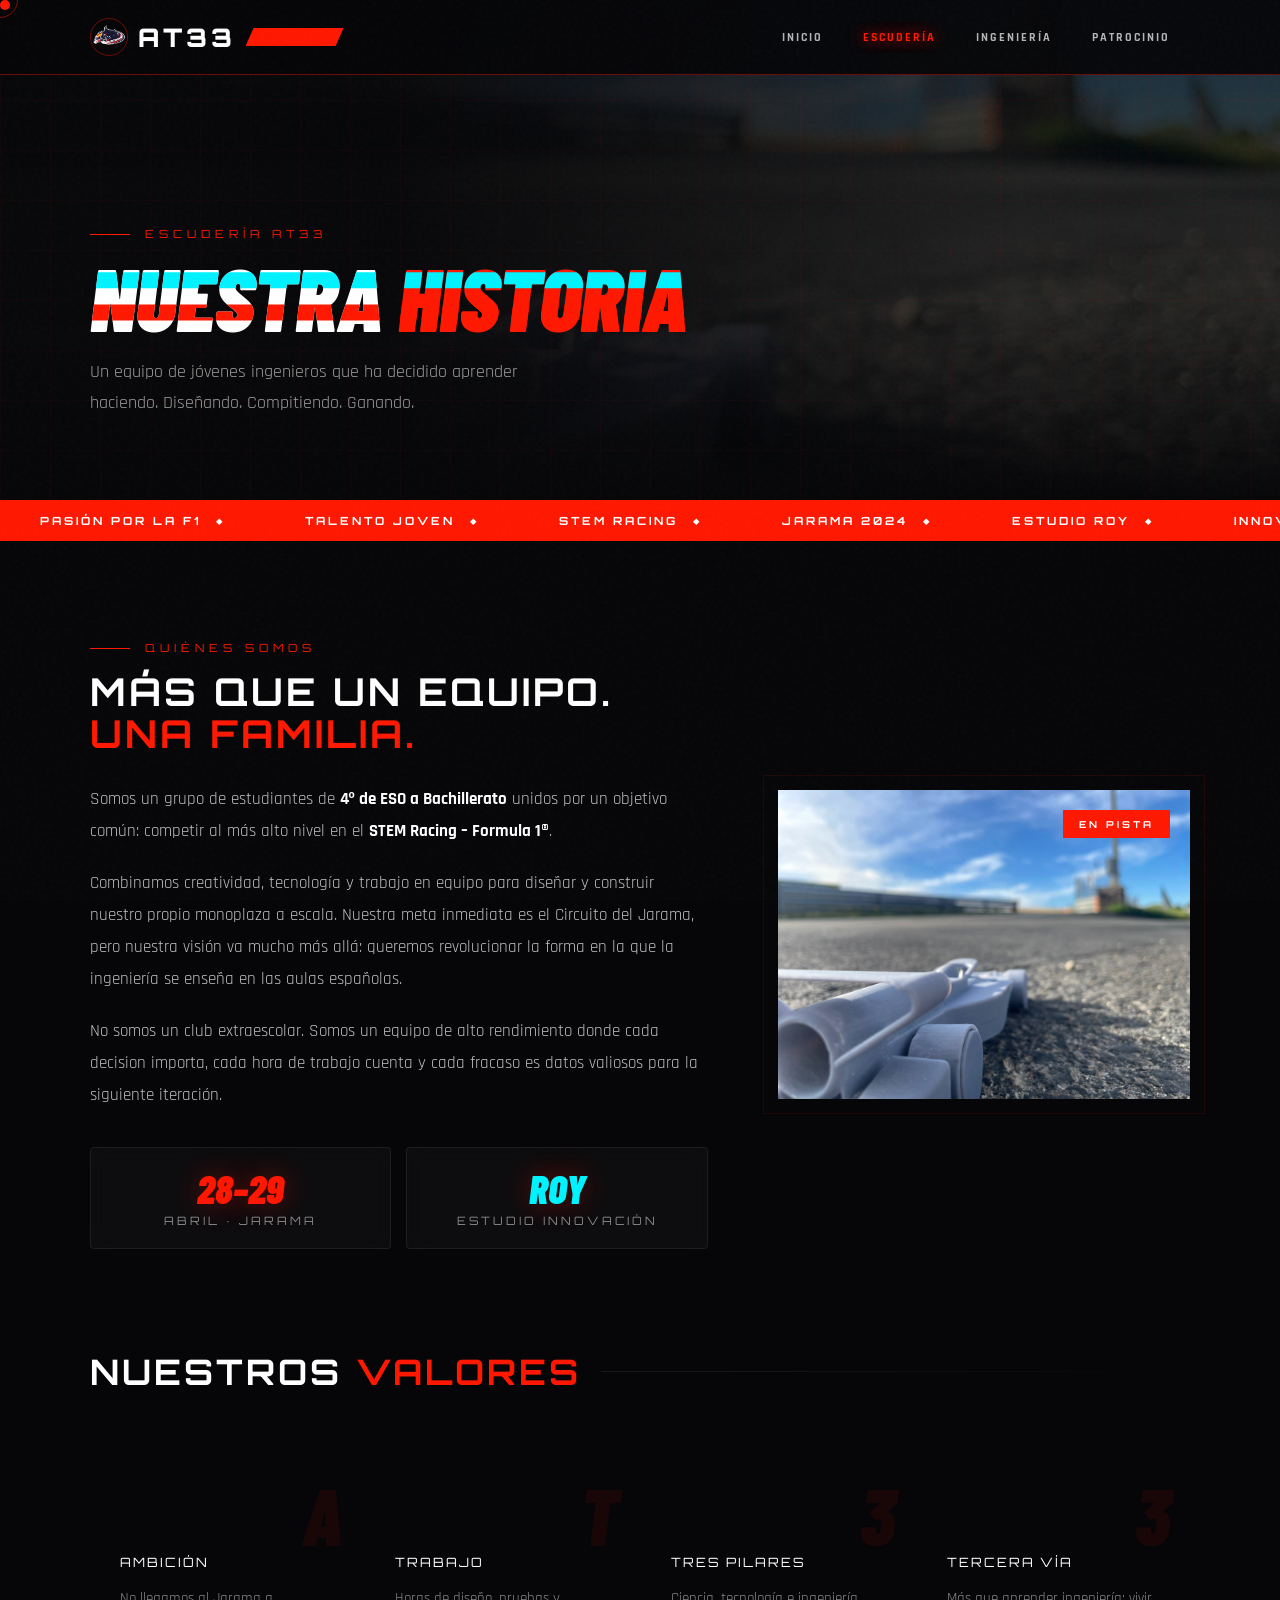
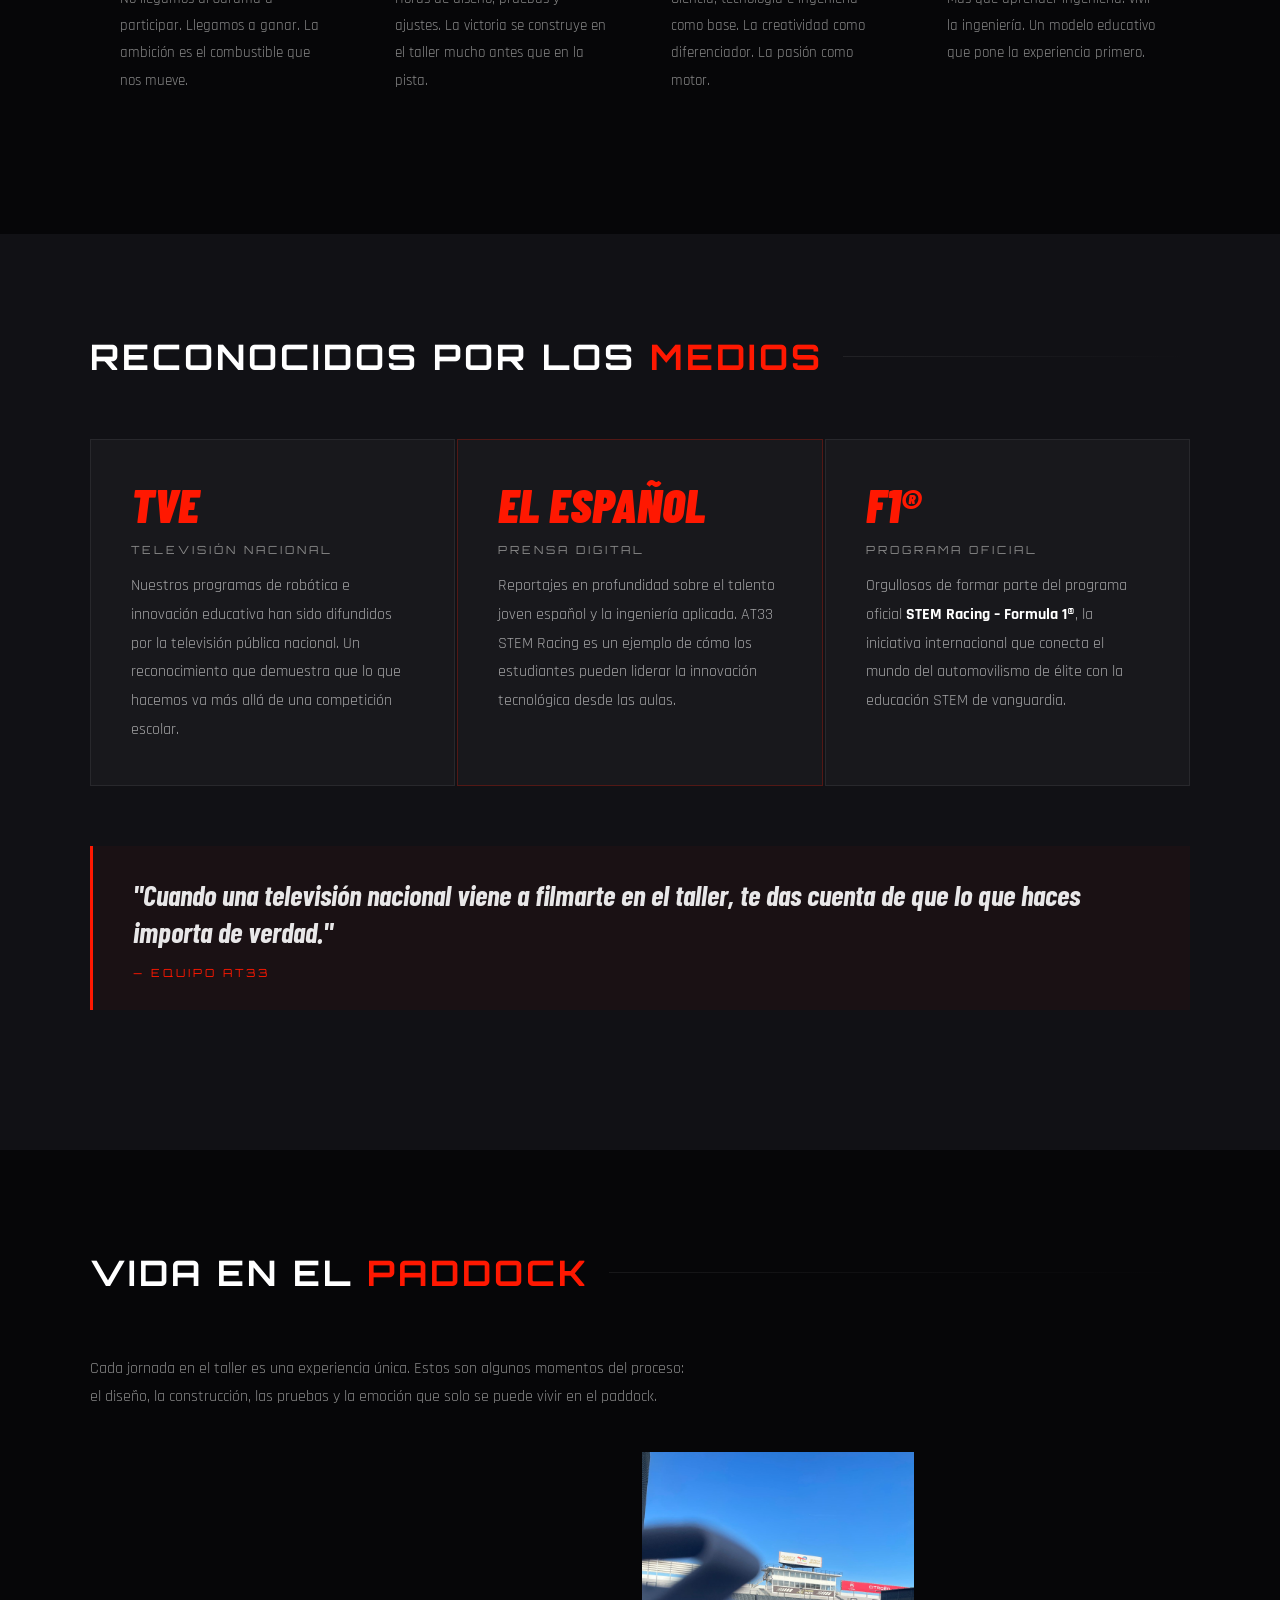
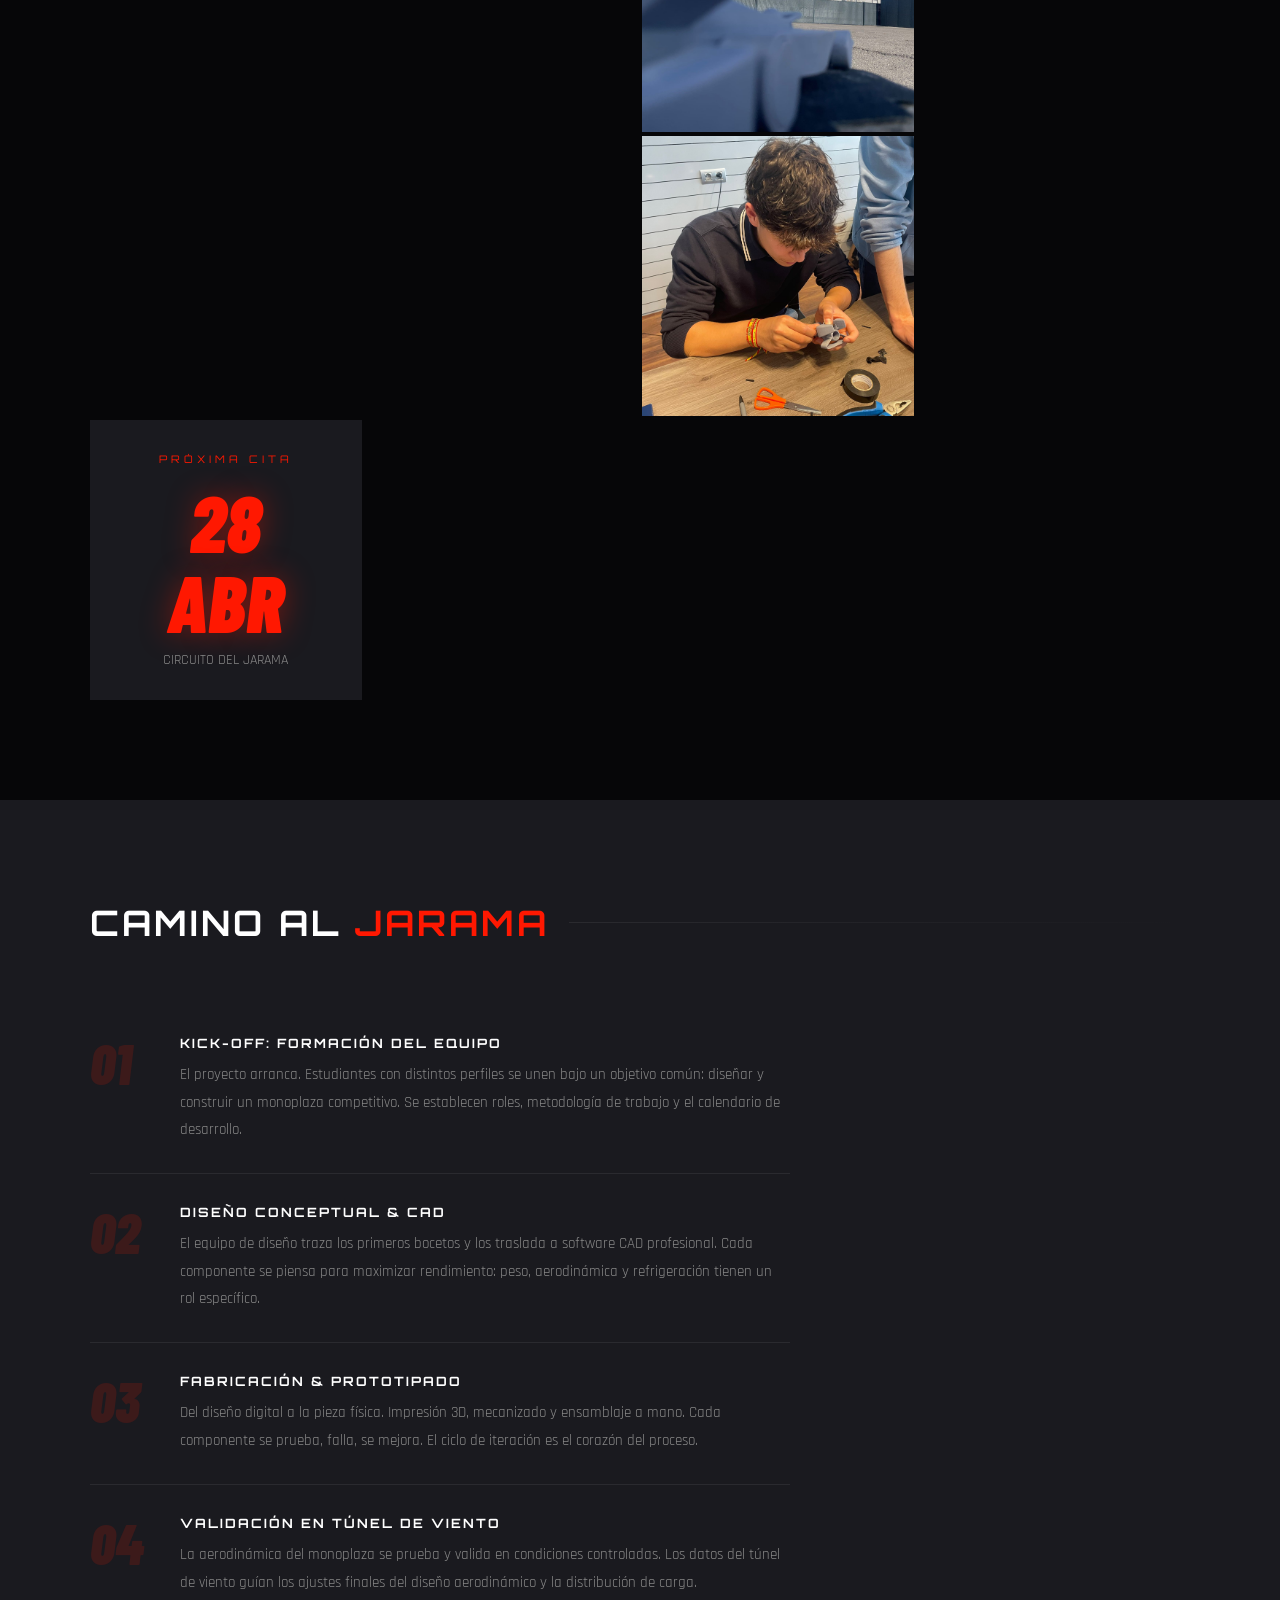
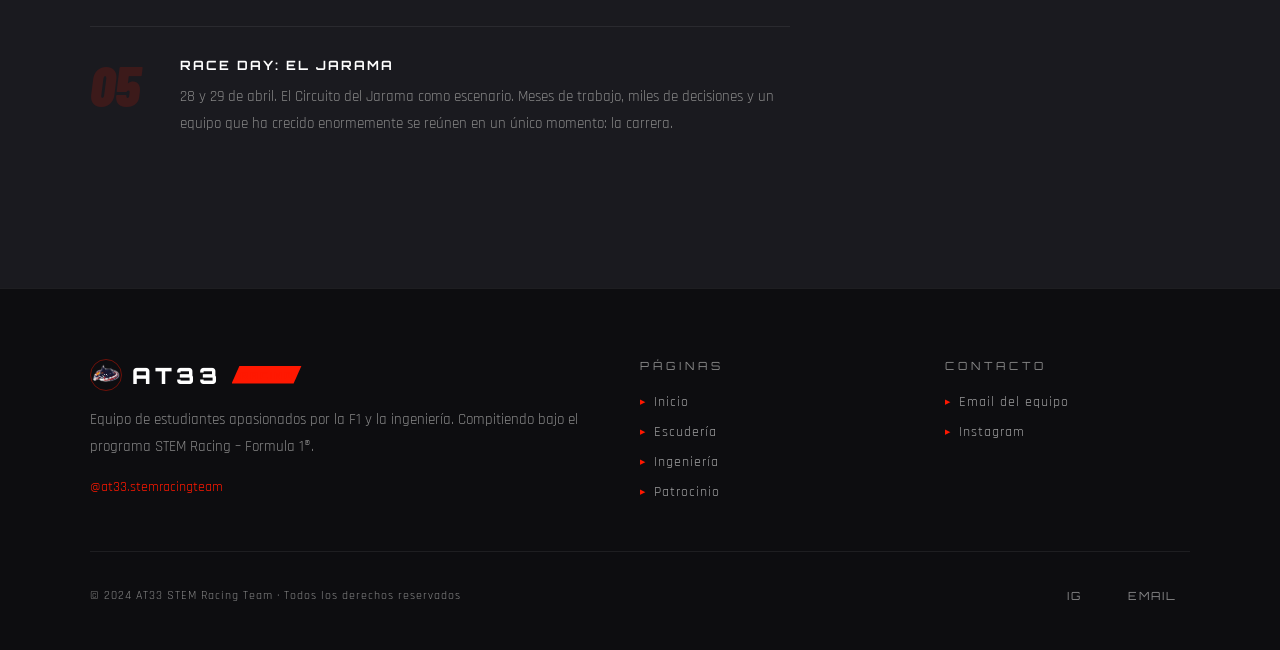
==== escuderia.html @ 87d3c1ab "FirstVersion" ====
<!doctype html>
<html lang="es">
  <head>
    <meta charset="UTF-8" />
    <meta name="viewport" content="width=device-width, initial-scale=1.0" />
    <title>La Escudería | AT33 STEM Racing</title>
    <link rel="stylesheet" href="css/style.css" />
    <link
      href="https://fonts.googleapis.com/css2?family=Orbitron:wght@400;500;700;900&family=Rajdhani:wght@300;400;600;700&family=Barlow+Condensed:ital,wght@0,300;0,700;0,900;1,900&display=swap"
      rel="stylesheet"
    />
  </head>
  <body>
    <div class="cursor" id="cursor"></div>
    <div class="cursor-ring" id="cursorRing"></div>

    <nav id="navbar">
      <a href="index.html" class="logo">
        <img
          src="img/Logo.png"
          alt="AT33 Logo"
          style="
            height: 38px;
            width: 38px;
            object-fit: cover;
            border-radius: 50%;
            border: 1px solid rgba(255, 24, 1, 0.4);
          "
        />
        AT33<span class="logo-badge">ESCUDERÍA</span>
      </a>
      <ul class="nav-links">
        <li><a href="index.html" data-text="INICIO">INICIO</a></li>
        <li>
          <a href="escuderia.html" class="active" data-text="ESCUDERÍA"
            >ESCUDERÍA</a
          >
        </li>
        <li><a href="ingenieria.html" data-text="INGENIERÍA">INGENIERÍA</a></li>
        <li><a href="patrocinio.html" data-text="PATROCINIO">PATROCINIO</a></li>
      </ul>
    </nav>

    <!-- PAGE HEADER -->
    <div class="page-header">
      <div
        class="page-header-bg"
        style="background-image: url(&quot;img/Image 1.jpeg&quot;)"
      ></div>
      <div class="page-header-overlay"></div>
      <div class="page-header-grid"></div>
      <div class="page-header-content">
        <p class="section-label" style="animation: fadeUp 0.6s 0.2s both">
          ESCUDERÍA AT33
        </p>
        <h1
          class="page-header-title glitch"
          data-text="NUESTRA HISTORIA"
          style="animation: fadeUp 0.8s 0.4s both"
        >
          NUESTRA <span style="color: var(--primary)">HISTORIA</span>
        </h1>
        <p class="page-header-desc" style="animation: fadeUp 0.8s 0.6s both">
          Un equipo de jóvenes ingenieros que ha decidido aprender haciendo.
          Diseñando. Compitiendo. Ganando.
        </p>
      </div>
    </div>

    <!-- TICKER -->
    <div class="ticker-wrap">
      <div class="ticker-inner">
        <span class="ticker-item">PASIÓN POR LA F1</span>
        <span class="ticker-item">TALENTO JOVEN</span>
        <span class="ticker-item">STEM RACING</span>
        <span class="ticker-item">JARAMA 2024</span>
        <span class="ticker-item">ESTUDIO ROY</span>
        <span class="ticker-item">INNOVACIÓN</span>
        <span class="ticker-item">PASIÓN POR LA F1</span>
        <span class="ticker-item">TALENTO JOVEN</span>
        <span class="ticker-item">STEM RACING</span>
        <span class="ticker-item">JARAMA 2024</span>
        <span class="ticker-item">ESTUDIO ROY</span>
        <span class="ticker-item">INNOVACIÓN</span>
      </div>
    </div>

    <!-- ABOUT SECTION -->
    <section style="padding: 100px 7%">
      <div
        style="
          display: grid;
          grid-template-columns: 1.2fr 0.8fr;
          gap: 70px;
          align-items: center;
        "
      >
        <div>
          <p class="section-label reveal">QUIÉNES SOMOS</p>
          <h2
            class="reveal"
            style="
              font-size: clamp(1.8rem, 3vw, 2.8rem);
              line-height: 1.1;
              margin-bottom: 30px;
            "
          >
            MÁS QUE UN EQUIPO.<br /><span style="color: var(--primary)"
              >UNA FAMILIA.</span
            >
          </h2>
          <p
            class="reveal"
            style="
              color: rgba(255, 255, 255, 0.75);
              line-height: 1.9;
              margin-bottom: 20px;
              font-size: 1.05rem;
            "
          >
            Somos un grupo de estudiantes de
            <strong style="color: #fff">4º de ESO a Bachillerato</strong> unidos
            por un objetivo común: competir al más alto nivel en el
            <strong style="color: #fff">STEM Racing – Formula 1®</strong>.
          </p>
          <p
            class="reveal"
            style="
              color: rgba(255, 255, 255, 0.75);
              line-height: 1.9;
              margin-bottom: 20px;
              font-size: 1.05rem;
            "
          >
            Combinamos creatividad, tecnología y trabajo en equipo para diseñar
            y construir nuestro propio monoplaza a escala. Nuestra meta
            inmediata es el Circuito del Jarama, pero nuestra visión va mucho
            más allá: queremos revolucionar la forma en la que la ingeniería se
            enseña en las aulas españolas.
          </p>
          <p
            class="reveal"
            style="
              color: rgba(255, 255, 255, 0.75);
              line-height: 1.9;
              margin-bottom: 35px;
              font-size: 1.05rem;
            "
          >
            No somos un club extraescolar. Somos un equipo de alto rendimiento
            donde cada decision importa, cada hora de trabajo cuenta y cada
            fracaso es datos valiosos para la siguiente iteración.
          </p>
          <div
            class="reveal"
            style="
              display: grid;
              grid-template-columns: repeat(2, 1fr);
              gap: 15px;
            "
          >
            <div
              class="glass-card"
              style="padding: 20px 25px; text-align: center"
            >
              <div class="stat-number" style="font-size: 2.5rem">28–29</div>
              <div class="stat-label">ABRIL · JARAMA</div>
            </div>
            <div
              class="glass-card"
              style="padding: 20px 25px; text-align: center"
            >
              <div
                class="stat-number"
                style="font-size: 2.5rem; color: var(--accent)"
              >
                ROY
              </div>
              <div class="stat-label">ESTUDIO INNOVACIÓN</div>
            </div>
          </div>
        </div>
        <div class="reveal-right" style="position: relative">
          <div
            style="
              position: absolute;
              inset: -15px;
              border: 1px solid rgba(255, 24, 1, 0.1);
              pointer-events: none;
            "
          ></div>
          <img
            src="img/Image 2.jpeg"
            alt="Trabajo en Boxes"
            style="
              width: 100%;
              display: block;
              position: relative;
              z-index: 1;
              filter: contrast(1.05);
            "
          />
          <div
            style="
              position: absolute;
              top: 20px;
              right: 20px;
              z-index: 2;
              background: var(--primary);
              padding: 8px 16px;
            "
          >
            <p
              style="
                font-size: 0.6rem;
                letter-spacing: 3px;
                font-family: &quot;Orbitron&quot;, sans-serif;
                font-weight: 700;
              "
            >
              EN PISTA
            </p>
          </div>
        </div>
      </div>
    </section>

    <!-- VALUES -->
    <section style="padding: 0 7% 100px">
      <div class="section-divider">
        <h2 class="reveal">
          NUESTROS <span class="divider-accent">VALORES</span>
        </h2>
        <div class="divider-line"></div>
      </div>
      <div
        style="display: grid; grid-template-columns: repeat(4, 1fr); gap: 2px"
      >
        <div class="feature-item reveal delay-1" style="padding: 40px 30px">
          <span class="feature-number">A</span>
          <p class="feature-title" style="margin-top: 60px">AMBICIÓN</p>
          <p class="feature-desc">
            No llegamos al Jarama a participar. Llegamos a ganar. La ambición es
            el combustible que nos mueve.
          </p>
        </div>
        <div class="feature-item reveal delay-2" style="padding: 40px 30px">
          <span class="feature-number">T</span>
          <p class="feature-title" style="margin-top: 60px">TRABAJO</p>
          <p class="feature-desc">
            Horas de diseño, pruebas y ajustes. La victoria se construye en el
            taller mucho antes que en la pista.
          </p>
        </div>
        <div class="feature-item reveal delay-3" style="padding: 40px 30px">
          <span class="feature-number">3</span>
          <p class="feature-title" style="margin-top: 60px">TRES PILARES</p>
          <p class="feature-desc">
            Ciencia, tecnología e ingeniería como base. La creatividad como
            diferenciador. La pasión como motor.
          </p>
        </div>
        <div class="feature-item reveal delay-4" style="padding: 40px 30px">
          <span class="feature-number">3</span>
          <p class="feature-title" style="margin-top: 60px">TERCERA VÍA</p>
          <p class="feature-desc">
            Más que aprender ingeniería: vivir la ingeniería. Un modelo
            educativo que pone la experiencia primero.
          </p>
        </div>
      </div>
    </section>

    <!-- MEDIA -->
    <section style="padding: 100px 7%; background: var(--gray)">
      <div class="section-divider">
        <h2 class="reveal">
          RECONOCIDOS POR LOS <span class="divider-accent">MEDIOS</span>
        </h2>
        <div class="divider-line"></div>
      </div>
      <div
        style="
          display: grid;
          grid-template-columns: repeat(3, 1fr);
          gap: 2px;
          margin-bottom: 60px;
        "
      >
        <div class="media-card reveal delay-1">
          <div class="media-name">TVE</div>
          <p
            style="
              font-size: 0.7rem;
              letter-spacing: 3px;
              color: var(--text-muted);
              font-family: &quot;Orbitron&quot;, sans-serif;
              margin-bottom: 15px;
            "
          >
            TELEVISIÓN NACIONAL
          </p>
          <p class="media-desc">
            Nuestros programas de robótica e innovación educativa han sido
            difundidos por la televisión pública nacional. Un reconocimiento que
            demuestra que lo que hacemos va más allá de una competición escolar.
          </p>
        </div>
        <div
          class="media-card reveal delay-2"
          style="border-color: rgba(255, 24, 1, 0.25)"
        >
          <div class="media-name">EL ESPAÑOL</div>
          <p
            style="
              font-size: 0.7rem;
              letter-spacing: 3px;
              color: var(--text-muted);
              font-family: &quot;Orbitron&quot;, sans-serif;
              margin-bottom: 15px;
            "
          >
            PRENSA DIGITAL
          </p>
          <p class="media-desc">
            Reportajes en profundidad sobre el talento joven español y la
            ingeniería aplicada. AT33 STEM Racing es un ejemplo de cómo los
            estudiantes pueden liderar la innovación tecnológica desde las
            aulas.
          </p>
        </div>
        <div class="media-card reveal delay-3">
          <div class="media-name">F1®</div>
          <p
            style="
              font-size: 0.7rem;
              letter-spacing: 3px;
              color: var(--text-muted);
              font-family: &quot;Orbitron&quot;, sans-serif;
              margin-bottom: 15px;
            "
          >
            PROGRAMA OFICIAL
          </p>
          <p class="media-desc">
            Orgullosos de formar parte del programa oficial
            <strong style="color: #fff">STEM Racing – Formula 1®</strong>, la
            iniciativa internacional que conecta el mundo del automovilismo de
            élite con la educación STEM de vanguardia.
          </p>
        </div>
      </div>

      <div class="quote-block reveal-scale">
        <p class="quote-text">
          "Cuando una televisión nacional viene a filmarte en el taller, te das
          cuenta de que lo que haces importa de verdad."
        </p>
        <p class="quote-author">— EQUIPO AT33</p>
      </div>
    </section>

    <!-- GALLERY: VIDA EN EL PADDOCK -->
    <section style="padding: 100px 7%">
      <div class="section-divider">
        <h2 class="reveal">
          VIDA EN EL <span class="divider-accent">PADDOCK</span>
        </h2>
        <div class="divider-line"></div>
      </div>
      <p
        class="reveal"
        style="
          color: var(--text-muted);
          max-width: 600px;
          margin-bottom: 40px;
          line-height: 1.8;
        "
      >
        Cada jornada en el taller es una experiencia única. Estos son algunos
        momentos del proceso: el diseño, la construcción, las pruebas y la
        emoción que solo se puede vivir en el paddock.
      </p>

      <div class="gallery-grid">
        <div class="gal-item gal-large reveal">
          <video
            src="video/Video 10.mp4"
            autoplay
            muted
            loop
            playsinline
          ></video>
        </div>
        <div class="gal-item reveal delay-1">
          <img src="img/Image 5.jpeg" alt="Detalle mecánico" />
        </div>
        <div class="gal-item reveal delay-2">
          <video
            src="video/Video 6.mp4"
            autoplay
            muted
            loop
            playsinline
          ></video>
        </div>
        <div class="gal-item reveal delay-2">
          <img src="img/Image 7.jpeg" alt="Aerodinámica" />
        </div>
        <div class="gal-item reveal delay-3">
          <video
            src="video/Video 1.mp4"
            muted
            loop
            onmouseover="this.play()"
            onmouseleave="
              this.pause();
              this.currentTime = 0;
            "
          ></video>
        </div>
        <div
          class="gal-item reveal delay-1"
          style="
            background: var(--gray2);
            display: flex;
            flex-direction: column;
            align-items: center;
            justify-content: center;
            padding: 40px;
            text-align: center;
          "
        >
          <p
            style="
              font-size: 0.65rem;
              letter-spacing: 4px;
              color: var(--primary);
              font-family: &quot;Orbitron&quot;, sans-serif;
              margin-bottom: 15px;
            "
          >
            PRÓXIMA CITA
          </p>
          <div class="stat-number" style="font-size: 5rem; line-height: 1">
            28<br />ABR
          </div>
          <p
            style="
              color: var(--text-muted);
              margin-top: 10px;
              font-size: 0.85rem;
            "
          >
            CIRCUITO DEL JARAMA
          </p>
        </div>
      </div>
    </section>

    <!-- TIMELINE -->
    <section style="padding: 0 7% 120px; background: var(--gray2)">
      <div style="padding-top: 100px">
        <div class="section-divider">
          <h2 class="reveal">
            CAMINO AL <span class="divider-accent">JARAMA</span>
          </h2>
          <div class="divider-line"></div>
        </div>
        <div style="max-width: 700px">
          <div class="process-step reveal">
            <div class="step-num">01</div>
            <div class="step-content">
              <h4>KICK-OFF: FORMACIÓN DEL EQUIPO</h4>
              <p>
                El proyecto arranca. Estudiantes con distintos perfiles se unen
                bajo un objetivo común: diseñar y construir un monoplaza
                competitivo. Se establecen roles, metodología de trabajo y el
                calendario de desarrollo.
              </p>
            </div>
          </div>
          <div class="process-step reveal delay-1">
            <div class="step-num">02</div>
            <div class="step-content">
              <h4>DISEÑO CONCEPTUAL & CAD</h4>
              <p>
                El equipo de diseño traza los primeros bocetos y los traslada a
                software CAD profesional. Cada componente se piensa para
                maximizar rendimiento: peso, aerodinámica y refrigeración tienen
                un rol específico.
              </p>
            </div>
          </div>
          <div class="process-step reveal delay-2">
            <div class="step-num">03</div>
            <div class="step-content">
              <h4>FABRICACIÓN & PROTOTIPADO</h4>
              <p>
                Del diseño digital a la pieza física. Impresión 3D, mecanizado y
                ensamblaje a mano. Cada componente se prueba, falla, se mejora.
                El ciclo de iteración es el corazón del proceso.
              </p>
            </div>
          </div>
          <div class="process-step reveal delay-3">
            <div class="step-num">04</div>
            <div class="step-content">
              <h4>VALIDACIÓN EN TÚNEL DE VIENTO</h4>
              <p>
                La aerodinámica del monoplaza se prueba y valida en condiciones
                controladas. Los datos del túnel de viento guían los ajustes
                finales del diseño aerodinámico y la distribución de carga.
              </p>
            </div>
          </div>
          <div class="process-step reveal delay-4" style="border-bottom: none">
            <div class="step-num">05</div>
            <div class="step-content">
              <h4>RACE DAY: EL JARAMA</h4>
              <p>
                28 y 29 de abril. El Circuito del Jarama como escenario. Meses
                de trabajo, miles de decisiones y un equipo que ha crecido
                enormemente se reúnen en un único momento: la carrera.
              </p>
            </div>
          </div>
        </div>
      </div>
    </section>

    <!-- FOOTER -->
    <footer>
      <div class="footer-grid">
        <div class="footer-about">
          <a href="index.html" class="logo" style="font-size: 1.4rem">
            <img
              src="img/Logo.png"
              alt="AT33 Logo"
              style="
                height: 32px;
                width: 32px;
                object-fit: cover;
                border-radius: 50%;
                border: 1px solid rgba(255, 24, 1, 0.4);
              "
            />
            AT33<span class="logo-badge">RACING</span>
          </a>
          <p>
            Equipo de estudiantes apasionados por la F1 y la ingeniería.
            Compitiendo bajo el programa STEM Racing – Formula 1®.
          </p>
          <p
            style="color: var(--primary); margin-top: 15px; font-size: 0.85rem"
          >
            @at33.stemracingteam
          </p>
        </div>
        <div>
          <p class="footer-title">PÁGINAS</p>
          <ul class="footer-links">
            <li><a href="index.html">Inicio</a></li>
            <li><a href="escuderia.html">Escudería</a></li>
            <li><a href="ingenieria.html">Ingeniería</a></li>
            <li><a href="patrocinio.html">Patrocinio</a></li>
          </ul>
        </div>
        <div>
          <p class="footer-title">CONTACTO</p>
          <ul class="footer-links">
            <li>
              <a href="mailto:at33stemracingteamoficial@gmail.com"
                >Email del equipo</a
              >
            </li>
            <li><a href="#">Instagram</a></li>
          </ul>
        </div>
      </div>
      <div class="footer-bottom">
        <p class="footer-copy">
          © 2024 AT33 STEM Racing Team · Todos los derechos reservados
        </p>
        <div class="footer-social">
          <a href="#" class="social-link">IG</a>
          <a
            href="mailto:at33stemracingteamoficial@gmail.com"
            class="social-link"
            >EMAIL</a
          >
        </div>
      </div>
    </footer>

    <script src="js/main.js"></script>
  </body>
</html>
---- css/style.css ----
@import url("https://fonts.googleapis.com/css2?family=Orbitron:wght@400;500;700;900&family=Rajdhani:wght@300;400;600;700&family=Barlow+Condensed:ital,wght@0,300;0,700;0,900;1,900&display=swap");

:root {
  --primary: #ff1801;
  --primary-dim: rgba(255, 24, 1, 0.15);
  --dark: #060608;
  --dark2: #0d0d10;
  --accent: #00f2ff;
  --accent-dim: rgba(0, 242, 255, 0.1);
  --gray: #111115;
  --gray2: #1a1a1f;
  --glass: rgba(255, 255, 255, 0.03);
  --border: rgba(255, 255, 255, 0.07);
  --gold: #ffd700;
  --text-muted: #888;
}

*,
*::before,
*::after {
  margin: 0;
  padding: 0;
  box-sizing: border-box;
}

html {
  scroll-behavior: smooth;
}

body {
  background-color: var(--dark);
  color: #fff;
  font-family: "Rajdhani", sans-serif;
  overflow-x: hidden;
  cursor: none;
}

/* ═══════════════════════════════════════
   CUSTOM CURSOR
═══════════════════════════════════════ */
.cursor {
  width: 10px;
  height: 10px;
  background: var(--primary);
  border-radius: 50%;
  position: fixed;
  pointer-events: none;
  z-index: 99999;
  transition: transform 0.1s ease;
  mix-blend-mode: normal;
}
.cursor-ring {
  width: 36px;
  height: 36px;
  border: 1px solid rgba(255, 24, 1, 0.5);
  border-radius: 50%;
  position: fixed;
  pointer-events: none;
  z-index: 99998;
  transition: all 0.15s ease;
}
body:hover .cursor {
  transform: scale(1);
}
a:hover ~ .cursor,
button:hover ~ .cursor {
  transform: scale(2);
}

/* ═══════════════════════════════════════
   NOISE OVERLAY
═══════════════════════════════════════ */
body::before {
  content: "";
  position: fixed;
  inset: 0;
  background-image: url("data:image/svg+xml,%3Csvg viewBox='0 0 256 256' xmlns='http://www.w3.org/2000/svg'%3E%3Cfilter id='noise'%3E%3CfeTurbulence type='fractalNoise' baseFrequency='0.9' numOctaves='4' stitchTiles='stitch'/%3E%3C/filter%3E%3Crect width='100%25' height='100%25' filter='url(%23noise)' opacity='1'/%3E%3C/svg%3E");
  opacity: 0.025;
  pointer-events: none;
  z-index: 9999;
}

/* ═══════════════════════════════════════
   TYPOGRAPHY
═══════════════════════════════════════ */
h1,
h2,
h3,
h4 {
  font-family: "Orbitron", sans-serif;
  text-transform: uppercase;
  letter-spacing: 3px;
}

.display-title {
  font-family: "Barlow Condensed", sans-serif;
  font-weight: 900;
  font-style: italic;
  text-transform: uppercase;
  letter-spacing: -1px;
}

/* ═══════════════════════════════════════
   NAVBAR
═══════════════════════════════════════ */
nav {
  display: flex;
  justify-content: space-between;
  align-items: center;
  padding: 18px 7%;
  position: fixed;
  width: 100%;
  z-index: 1000;
  background: rgba(6, 6, 8, 0.92);
  backdrop-filter: blur(30px);
  border-bottom: 1px solid rgba(255, 24, 1, 0.4);
  transition: all 0.4s ease;
}
nav.scrolled {
  padding: 12px 7%;
  background: rgba(6, 6, 8, 0.98);
  border-bottom-color: var(--primary);
  box-shadow: 0 0 40px rgba(255, 24, 1, 0.15);
}

.logo {
  font-family: "Orbitron", sans-serif;
  font-size: 1.6rem;
  font-weight: 900;
  color: #fff;
  text-decoration: none;
  letter-spacing: 4px;
  display: flex;
  align-items: center;
  gap: 10px;
}
.logo-badge {
  background: var(--primary);
  color: white;
  font-size: 0.6rem;
  padding: 3px 8px;
  letter-spacing: 2px;
  clip-path: polygon(8px 0%, 100% 0%, calc(100% - 8px) 100%, 0% 100%);
}
.logo span {
  color: var(--primary);
}

.nav-links {
  display: flex;
  list-style: none;
  gap: 0;
}
.nav-links li {
  position: relative;
}
.nav-links a {
  color: rgba(255, 255, 255, 0.7);
  text-decoration: none;
  font-weight: 700;
  font-size: 0.78rem;
  transition: all 0.3s;
  letter-spacing: 2px;
  padding: 8px 20px;
  display: block;
  position: relative;
  overflow: hidden;
}
.nav-links a::before {
  content: attr(data-text);
  position: absolute;
  top: 100%;
  left: 0;
  right: 0;
  text-align: center;
  color: var(--primary);
  transition: all 0.3s;
  padding: 8px 20px;
}
.nav-links a:hover {
  color: transparent;
  transform: translateY(-100%);
}
.nav-links a:hover::before {
  top: 0;
}
.nav-links a.active {
  color: var(--primary);
  text-shadow: 0 0 15px var(--primary);
}

/* ═══════════════════════════════════════
   BUTTONS
═══════════════════════════════════════ */
.btn-racing {
  background: var(--primary);
  color: #fff;
  padding: 16px 50px;
  text-decoration: none;
  font-weight: 900;
  display: inline-block;
  clip-path: polygon(12px 0, 100% 0, calc(100% - 12px) 100%, 0 100%);
  transition: all 0.4s;
  border: none;
  cursor: none;
  font-family: "Orbitron", sans-serif;
  font-size: 0.75rem;
  letter-spacing: 3px;
  position: relative;
  overflow: hidden;
}
.btn-racing::before {
  content: "";
  position: absolute;
  top: 0;
  left: -100%;
  width: 100%;
  height: 100%;
  background: linear-gradient(
    90deg,
    transparent,
    rgba(255, 255, 255, 0.2),
    transparent
  );
  transition: left 0.4s;
}
.btn-racing:hover::before {
  left: 100%;
}
.btn-racing:hover {
  background: #fff;
  color: var(--primary);
  transform: scale(1.04) translateY(-2px);
  box-shadow: 0 8px 30px rgba(255, 24, 1, 0.4);
}

.btn-outline {
  background: transparent;
  color: var(--primary);
  border: 1px solid var(--primary);
  padding: 14px 40px;
  text-decoration: none;
  font-weight: 700;
  display: inline-block;
  clip-path: polygon(12px 0, 100% 0, calc(100% - 12px) 100%, 0 100%);
  transition: all 0.3s;
  font-family: "Orbitron", sans-serif;
  font-size: 0.72rem;
  letter-spacing: 2px;
  cursor: none;
}
.btn-outline:hover {
  background: var(--primary);
  color: #fff;
  box-shadow: 0 0 25px rgba(255, 24, 1, 0.4);
}

/* ═══════════════════════════════════════
   GLASS CARDS
═══════════════════════════════════════ */
.glass-card {
  background: var(--glass);
  backdrop-filter: blur(10px);
  border: 1px solid var(--border);
  padding: 30px;
  border-radius: 4px;
  transition: all 0.4s;
  position: relative;
  overflow: hidden;
}
.glass-card::before {
  content: "";
  position: absolute;
  top: 0;
  left: 0;
  width: 3px;
  height: 0;
  background: var(--primary);
  transition: height 0.4s;
}
.glass-card:hover::before {
  height: 100%;
}
.glass-card:hover {
  border-color: rgba(255, 24, 1, 0.3);
  background: rgba(255, 255, 255, 0.04);
  transform: translateY(-4px);
  box-shadow:
    0 20px 60px rgba(0, 0, 0, 0.4),
    0 0 30px rgba(255, 24, 1, 0.08);
}

/* ═══════════════════════════════════════
   STAT COUNTERS
═══════════════════════════════════════ */
.stat-number {
  font-family: "Barlow Condensed", sans-serif;
  font-weight: 900;
  font-style: italic;
  font-size: 4rem;
  color: var(--primary);
  line-height: 1;
  text-shadow: 0 0 30px rgba(255, 24, 1, 0.4);
}
.stat-label {
  font-size: 0.72rem;
  letter-spacing: 3px;
  color: var(--text-muted);
  margin-top: 5px;
  font-family: "Orbitron", sans-serif;
}

/* ═══════════════════════════════════════
   RED LINE DECORATORS
═══════════════════════════════════════ */
.section-label {
  font-size: 0.7rem;
  letter-spacing: 5px;
  color: var(--primary);
  font-family: "Orbitron", sans-serif;
  display: flex;
  align-items: center;
  gap: 15px;
  margin-bottom: 15px;
}
.section-label::before {
  content: "";
  width: 40px;
  height: 1px;
  background: var(--primary);
}

/* ═══════════════════════════════════════
   ANIMATIONS
═══════════════════════════════════════ */
.reveal {
  opacity: 0;
  transform: translateY(40px);
  transition:
    opacity 0.8s ease,
    transform 0.8s ease;
}
.reveal.active {
  opacity: 1;
  transform: translateY(0);
}
.reveal-left {
  opacity: 0;
  transform: translateX(-60px);
  transition:
    opacity 0.9s ease,
    transform 0.9s ease;
}
.reveal-left.active {
  opacity: 1;
  transform: translateX(0);
}

.reveal-right {
  opacity: 0;
  transform: translateX(60px);
  transition:
    opacity 0.9s ease,
    transform 0.9s ease;
}
.reveal-right.active {
  opacity: 1;
  transform: translateX(0);
}

.reveal-scale {
  opacity: 0;
  transform: scale(0.9);
  transition:
    opacity 0.8s ease,
    transform 0.8s ease;
}
.reveal-scale.active {
  opacity: 1;
  transform: scale(1);
}

/* Stagger delays */
.delay-1 {
  transition-delay: 0.1s;
}
.delay-2 {
  transition-delay: 0.2s;
}
.delay-3 {
  transition-delay: 0.3s;
}
.delay-4 {
  transition-delay: 0.4s;
}
.delay-5 {
  transition-delay: 0.5s;
}
.delay-6 {
  transition-delay: 0.6s;
}

/* ═══════════════════════════════════════
   TICKER STRIP
═══════════════════════════════════════ */
.ticker-wrap {
  background: var(--primary);
  padding: 10px 0;
  overflow: hidden;
  white-space: nowrap;
}
.ticker-inner {
  display: inline-flex;
  animation: ticker 25s linear infinite;
  gap: 0;
}
.ticker-item {
  font-family: "Orbitron", sans-serif;
  font-size: 0.7rem;
  letter-spacing: 3px;
  font-weight: 700;
  padding: 0 40px;
  display: flex;
  align-items: center;
  gap: 15px;
}
.ticker-item::after {
  content: "◆";
  font-size: 0.5rem;
}
@keyframes ticker {
  0% {
    transform: translateX(0);
  }
  100% {
    transform: translateX(-50%);
  }
}

/* ═══════════════════════════════════════
   HERO SECTION
═══════════════════════════════════════ */
.hero {
  height: 100vh;
  position: relative;
  display: flex;
  align-items: center;
  justify-content: center;
  overflow: hidden;
}
.hero-video {
  position: absolute;
  width: 100%;
  height: 100%;
  object-fit: cover;
  z-index: 0;
  opacity: 0.35;
}
.hero-overlay {
  position: absolute;
  inset: 0;
  background: linear-gradient(
    135deg,
    rgba(6, 6, 8, 0.8) 0%,
    rgba(6, 6, 8, 0.3) 50%,
    rgba(255, 24, 1, 0.05) 100%
  );
  z-index: 1;
}
.hero-grid-overlay {
  position: absolute;
  inset: 0;
  background-image:
    linear-gradient(rgba(255, 24, 1, 0.04) 1px, transparent 1px),
    linear-gradient(90deg, rgba(255, 24, 1, 0.04) 1px, transparent 1px);
  background-size: 60px 60px;
  z-index: 1;
}
.hero-content {
  position: relative;
  z-index: 2;
  text-align: center;
  max-width: 1000px;
  padding: 0 5%;
}
.hero-eyebrow {
  font-size: 0.7rem;
  letter-spacing: 8px;
  color: var(--primary);
  font-family: "Orbitron", sans-serif;
  margin-bottom: 20px;
  opacity: 0;
  animation: fadeUp 0.8s 0.3s forwards;
  display: flex;
  align-items: center;
  justify-content: center;
  gap: 15px;
}
.hero-eyebrow::before,
.hero-eyebrow::after {
  content: "";
  width: 50px;
  height: 1px;
  background: var(--primary);
  opacity: 0.5;
}
.hero-title {
  font-family: "Barlow Condensed", sans-serif;
  font-weight: 900;
  font-style: italic;
  font-size: clamp(4rem, 10vw, 8rem);
  line-height: 0.9;
  text-transform: uppercase;
  letter-spacing: -2px;
  opacity: 0;
  animation: fadeUp 0.9s 0.5s forwards;
}
.hero-title .line-red {
  color: var(--primary);
  display: block;
}
.hero-title .line-white {
  color: #fff;
  display: block;
}

.hero-subtitle {
  font-size: 1.1rem;
  letter-spacing: 4px;
  color: rgba(255, 255, 255, 0.6);
  margin: 25px 0 40px;
  font-weight: 300;
  opacity: 0;
  animation: fadeUp 0.8s 0.7s forwards;
}
.hero-cta {
  display: flex;
  gap: 20px;
  justify-content: center;
  flex-wrap: wrap;
  opacity: 0;
  animation: fadeUp 0.8s 0.9s forwards;
}

.hero-scroll-indicator {
  position: absolute;
  bottom: 40px;
  left: 50%;
  transform: translateX(-50%);
  z-index: 2;
  display: flex;
  flex-direction: column;
  align-items: center;
  gap: 8px;
  opacity: 0;
  animation: fadeIn 1s 1.5s forwards;
}
.hero-scroll-indicator span {
  font-size: 0.6rem;
  letter-spacing: 4px;
  color: var(--text-muted);
  font-family: "Orbitron", sans-serif;
}
.scroll-line {
  width: 1px;
  height: 50px;
  background: linear-gradient(to bottom, var(--primary), transparent);
  animation: scrollPulse 2s ease-in-out infinite;
}
@keyframes scrollPulse {
  0%,
  100% {
    opacity: 1;
    transform: scaleY(1);
  }
  50% {
    opacity: 0.4;
    transform: scaleY(0.8);
  }
}

/* ═══════════════════════════════════════
   HOME — FEATURES GRID
═══════════════════════════════════════ */
.features-grid {
  display: grid;
  grid-template-columns: repeat(3, 1fr);
  gap: 1px;
  background: var(--border);
}
.feature-item {
  background: var(--dark);
  padding: 50px 40px;
  position: relative;
  overflow: hidden;
  transition: all 0.4s;
}
.feature-item::after {
  content: "";
  position: absolute;
  bottom: 0;
  left: 0;
  width: 0;
  height: 2px;
  background: var(--primary);
  transition: width 0.4s;
}
.feature-item:hover::after {
  width: 100%;
}
.feature-item:hover {
  background: var(--gray);
}
.feature-number {
  font-family: "Barlow Condensed", sans-serif;
  font-weight: 900;
  font-style: italic;
  font-size: 5rem;
  color: rgba(255, 24, 1, 0.08);
  line-height: 1;
  position: absolute;
  top: 20px;
  right: 20px;
  pointer-events: none;
  transition: all 0.4s;
}
.feature-item:hover .feature-number {
  color: rgba(255, 24, 1, 0.15);
}
.feature-icon {
  font-size: 2rem;
  margin-bottom: 20px;
}
.feature-title {
  font-family: "Orbitron", sans-serif;
  font-size: 0.8rem;
  letter-spacing: 2px;
  margin-bottom: 15px;
  color: #fff;
}
.feature-desc {
  color: var(--text-muted);
  line-height: 1.8;
  font-size: 0.95rem;
}

/* ═══════════════════════════════════════
   HOME — RACE COUNTDOWN
═══════════════════════════════════════ */
.countdown-section {
  background: var(--primary);
  padding: 50px 7%;
  display: flex;
  align-items: center;
  justify-content: space-between;
  flex-wrap: wrap;
  gap: 30px;
  position: relative;
  overflow: hidden;
}
.countdown-section::before {
  content: "RACE";
  font-family: "Barlow Condensed", sans-serif;
  font-weight: 900;
  font-style: italic;
  font-size: 15rem;
  color: rgba(0, 0, 0, 0.1);
  position: absolute;
  right: -40px;
  top: 50%;
  transform: translateY(-50%);
  pointer-events: none;
  line-height: 1;
}
.countdown-label {
  font-family: "Orbitron", sans-serif;
  font-size: 0.7rem;
  letter-spacing: 5px;
  opacity: 0.8;
  margin-bottom: 5px;
}
.countdown-title {
  font-family: "Barlow Condensed", sans-serif;
  font-weight: 900;
  font-style: italic;
  font-size: 2.5rem;
  line-height: 1;
  color: #fff;
}
.countdown-timer {
  display: flex;
  gap: 5px;
}
.timer-unit {
  text-align: center;
  background: rgba(0, 0, 0, 0.2);
  padding: 15px 20px;
  min-width: 70px;
}
.timer-val {
  font-family: "Orbitron", sans-serif;
  font-size: 2rem;
  font-weight: 900;
  color: #fff;
  line-height: 1;
}
.timer-lbl {
  font-size: 0.55rem;
  letter-spacing: 2px;
  opacity: 0.8;
  margin-top: 4px;
}
.countdown-cta {
  position: relative;
  z-index: 1;
}

/* ═══════════════════════════════════════
   TEAM SECTION
═══════════════════════════════════════ */
.team-grid {
  display: grid;
  grid-template-columns: repeat(auto-fill, minmax(220px, 1fr));
  gap: 2px;
}
.team-card {
  position: relative;
  overflow: hidden;
  aspect-ratio: 3/4;
  background: var(--gray);
}
.team-card-img {
  width: 100%;
  height: 100%;
  object-fit: cover;
  transition: transform 0.6s ease;
  filter: grayscale(40%);
}
.team-card:hover .team-card-img {
  transform: scale(1.08);
  filter: grayscale(0%);
}
.team-card-overlay {
  position: absolute;
  bottom: 0;
  left: 0;
  right: 0;
  background: linear-gradient(to top, rgba(6, 6, 8, 0.95), transparent);
  padding: 30px 20px 20px;
  transform: translateY(20px);
  transition: transform 0.4s;
}
.team-card:hover .team-card-overlay {
  transform: translateY(0);
}
.team-role {
  font-size: 0.65rem;
  letter-spacing: 3px;
  color: var(--primary);
  font-family: "Orbitron", sans-serif;
  margin-bottom: 5px;
}
.team-name {
  font-family: "Barlow Condensed", sans-serif;
  font-weight: 700;
  font-size: 1.4rem;
  text-transform: uppercase;
  letter-spacing: 1px;
}

/* ═══════════════════════════════════════
   SECTION DIVIDER
═══════════════════════════════════════ */
.section-divider {
  display: flex;
  align-items: center;
  gap: 20px;
  margin-bottom: 60px;
}
.section-divider h2 {
  font-size: clamp(1.5rem, 3vw, 2.2rem);
  white-space: nowrap;
}
.divider-line {
  flex: 1;
  height: 1px;
  background: linear-gradient(to right, var(--border), transparent);
}
.divider-accent {
  color: var(--primary);
}

/* ═══════════════════════════════════════
   MEDIA SECTION
═══════════════════════════════════════ */
.media-card {
  border: 1px solid var(--border);
  padding: 40px;
  position: relative;
  overflow: hidden;
  transition: all 0.4s;
  background: var(--glass);
}
.media-card::after {
  content: "";
  position: absolute;
  bottom: 0;
  left: 0;
  width: 100%;
  height: 2px;
  background: var(--primary);
  transform: scaleX(0);
  transform-origin: left;
  transition: transform 0.4s;
}
.media-card:hover::after {
  transform: scaleX(1);
}
.media-card:hover {
  border-color: rgba(255, 24, 1, 0.2);
  transform: translateY(-5px);
  box-shadow: 0 25px 50px rgba(0, 0, 0, 0.4);
}
.media-name {
  font-family: "Barlow Condensed", sans-serif;
  font-weight: 900;
  font-style: italic;
  font-size: 3rem;
  color: var(--primary);
  line-height: 1;
  margin-bottom: 15px;
}
.media-desc {
  color: rgba(255, 255, 255, 0.6);
  line-height: 1.8;
}

/* ═══════════════════════════════════════
   GALLERY
═══════════════════════════════════════ */
.gallery-grid {
  display: grid;
  grid-template-columns: repeat(4, 1fr);
  grid-auto-rows: 280px;
  gap: 4px;
}
.gal-item {
  overflow: hidden;
  position: relative;
}
.gal-item::after {
  content: "";
  position: absolute;
  inset: 0;
  background: linear-gradient(135deg, rgba(255, 24, 1, 0.15), transparent);
  opacity: 0;
  transition: opacity 0.4s;
}
.gal-item:hover::after {
  opacity: 1;
}
.gal-item img,
.gal-item video {
  width: 100%;
  height: 100%;
  object-fit: cover;
  transition: transform 0.7s ease;
  display: block;
}
.gal-item:hover img,
.gal-item:hover video {
  transform: scale(1.06);
}
.gal-large {
  grid-column: span 2;
  grid-row: span 2;
}

/* ═══════════════════════════════════════
   ENGINEERING PAGE
═══════════════════════════════════════ */
.spec-list {
  list-style: none;
  display: flex;
  flex-direction: column;
  gap: 15px;
}
.spec-item {
  display: flex;
  justify-content: space-between;
  align-items: center;
  padding: 15px 0;
  border-bottom: 1px solid var(--border);
  transition: all 0.3s;
}
.spec-item:hover {
  border-bottom-color: var(--primary);
}
.spec-key {
  font-size: 0.7rem;
  letter-spacing: 3px;
  color: var(--text-muted);
  font-family: "Orbitron", sans-serif;
}
.spec-val {
  font-family: "Barlow Condensed", sans-serif;
  font-weight: 700;
  font-size: 1.2rem;
  color: var(--accent);
}

.process-step {
  display: flex;
  gap: 30px;
  padding: 30px 0;
  border-bottom: 1px solid var(--border);
  transition: all 0.4s;
  position: relative;
}
.process-step:hover {
  padding-left: 15px;
}
.process-step::before {
  content: "";
  position: absolute;
  left: 0;
  top: 0;
  bottom: 0;
  width: 0;
  background: rgba(255, 24, 1, 0.05);
  transition: width 0.4s;
}
.process-step:hover::before {
  width: 100%;
}
.step-num {
  font-family: "Barlow Condensed", sans-serif;
  font-weight: 900;
  font-style: italic;
  font-size: 3.5rem;
  color: rgba(255, 24, 1, 0.15);
  line-height: 1;
  min-width: 60px;
  transition: color 0.4s;
}
.process-step:hover .step-num {
  color: rgba(255, 24, 1, 0.4);
}
.step-content h4 {
  font-size: 0.8rem;
  letter-spacing: 2px;
  margin-bottom: 10px;
  color: #fff;
}
.step-content p {
  color: var(--text-muted);
  line-height: 1.8;
  font-size: 0.95rem;
}

/* ═══════════════════════════════════════
   SPONSORSHIP PAGE
═══════════════════════════════════════ */
.tier-card {
  border: 1px solid var(--border);
  padding: 50px 40px;
  position: relative;
  transition: all 0.4s;
  overflow: hidden;
}
.tier-card.featured {
  border-color: var(--primary);
  background: rgba(255, 24, 1, 0.03);
}
.tier-card.featured::before {
  content: "RECOMENDADO";
  position: absolute;
  top: 20px;
  right: -30px;
  background: var(--primary);
  color: #fff;
  font-size: 0.6rem;
  letter-spacing: 2px;
  font-family: "Orbitron", sans-serif;
  padding: 5px 50px;
  transform: rotate(45deg);
}
.tier-price {
  font-family: "Barlow Condensed", sans-serif;
  font-weight: 900;
  font-style: italic;
  font-size: 4rem;
  color: var(--primary);
  line-height: 1;
  margin: 15px 0;
}
.tier-label {
  font-size: 0.65rem;
  letter-spacing: 4px;
  font-family: "Orbitron", sans-serif;
  color: var(--text-muted);
}
.tier-title {
  font-size: 1.2rem;
  letter-spacing: 3px;
  margin-bottom: 30px;
  padding-bottom: 20px;
  border-bottom: 1px solid var(--border);
}
.tier-benefits {
  list-style: none;
  display: flex;
  flex-direction: column;
  gap: 12px;
  margin-bottom: 40px;
}
.tier-benefits li {
  display: flex;
  align-items: flex-start;
  gap: 12px;
  font-size: 0.95rem;
  color: rgba(255, 255, 255, 0.8);
  line-height: 1.5;
}
.tier-benefits li::before {
  content: "▶";
  color: var(--primary);
  font-size: 0.5rem;
  margin-top: 5px;
  flex-shrink: 0;
}
.tier-card:hover {
  transform: translateY(-6px);
  box-shadow: 0 30px 60px rgba(0, 0, 0, 0.4);
  border-color: var(--primary);
}

/* ═══════════════════════════════════════
   IMPACT NUMBERS BAND
═══════════════════════════════════════ */
.numbers-band {
  background: var(--gray2);
  padding: 70px 7%;
  display: grid;
  grid-template-columns: repeat(4, 1fr);
  gap: 1px;
  background-color: var(--border);
}
.number-item {
  background: var(--gray2);
  padding: 40px 30px;
  text-align: center;
  transition: background 0.3s;
}
.number-item:hover {
  background: var(--gray);
}

/* ═══════════════════════════════════════
   PAGE HEADER SECTIONS
═══════════════════════════════════════ */
.page-header {
  padding: 160px 7% 80px;
  position: relative;
  overflow: hidden;
  min-height: 500px;
  display: flex;
  align-items: flex-end;
}
.page-header-bg {
  position: absolute;
  inset: 0;
  background-size: cover;
  background-position: center;
  filter: brightness(0.25);
  transition: transform 10s ease;
}
.page-header:hover .page-header-bg {
  transform: scale(1.05);
}
.page-header-overlay {
  position: absolute;
  inset: 0;
  background:
    linear-gradient(to right, rgba(6, 6, 8, 0.95) 30%, transparent 80%),
    linear-gradient(to top, var(--dark) 0%, transparent 40%);
}
.page-header-grid {
  position: absolute;
  inset: 0;
  background-image:
    linear-gradient(rgba(255, 24, 1, 0.03) 1px, transparent 1px),
    linear-gradient(90deg, rgba(255, 24, 1, 0.03) 1px, transparent 1px);
  background-size: 50px 50px;
}
.page-header-content {
  position: relative;
  z-index: 1;
  max-width: 700px;
}
.page-header-title {
  font-family: "Barlow Condensed", sans-serif;
  font-weight: 900;
  font-style: italic;
  font-size: clamp(3rem, 7vw, 6rem);
  line-height: 0.9;
  text-transform: uppercase;
  letter-spacing: -1px;
  margin: 10px 0 20px;
}
.page-header-desc {
  color: rgba(255, 255, 255, 0.6);
  font-size: 1.1rem;
  line-height: 1.8;
  max-width: 500px;
}

/* ═══════════════════════════════════════
   QUOTE BLOCK
═══════════════════════════════════════ */
.quote-block {
  border-left: 3px solid var(--primary);
  padding: 30px 40px;
  background: rgba(255, 24, 1, 0.04);
  margin: 40px 0;
}
.quote-text {
  font-family: "Barlow Condensed", sans-serif;
  font-style: italic;
  font-size: 1.8rem;
  font-weight: 700;
  line-height: 1.3;
  color: rgba(255, 255, 255, 0.9);
  margin-bottom: 15px;
}
.quote-author {
  font-size: 0.7rem;
  letter-spacing: 3px;
  color: var(--primary);
  font-family: "Orbitron", sans-serif;
}

/* ═══════════════════════════════════════
   FOOTER
═══════════════════════════════════════ */
footer {
  background: var(--dark2);
  border-top: 1px solid var(--border);
  padding: 70px 7% 40px;
}
.footer-grid {
  display: grid;
  grid-template-columns: 2fr 1fr 1fr;
  gap: 60px;
  padding-bottom: 50px;
  border-bottom: 1px solid var(--border);
}
.footer-about p {
  color: var(--text-muted);
  line-height: 1.8;
  margin-top: 15px;
  font-size: 0.95rem;
}
.footer-title {
  font-size: 0.7rem;
  letter-spacing: 4px;
  font-family: "Orbitron", sans-serif;
  color: var(--text-muted);
  margin-bottom: 20px;
}
.footer-links {
  list-style: none;
  display: flex;
  flex-direction: column;
  gap: 12px;
}
.footer-links a {
  color: rgba(255, 255, 255, 0.6);
  text-decoration: none;
  font-size: 0.9rem;
  transition: all 0.3s;
  letter-spacing: 1px;
  display: flex;
  align-items: center;
  gap: 8px;
}
.footer-links a::before {
  content: "▶";
  font-size: 0.45rem;
  color: var(--primary);
}
.footer-links a:hover {
  color: var(--primary);
  padding-left: 5px;
}
.footer-bottom {
  display: flex;
  justify-content: space-between;
  align-items: center;
  padding-top: 30px;
  flex-wrap: wrap;
  gap: 15px;
}
.footer-copy {
  font-size: 0.75rem;
  color: var(--text-muted);
  letter-spacing: 1px;
}
.footer-social {
  display: flex;
  gap: 20px;
}
.social-link {
  font-size: 0.7rem;
  letter-spacing: 2px;
  color: rgba(255, 255, 255, 0.5);
  text-decoration: none;
  font-family: "Orbitron", sans-serif;
  transition: all 0.3s;
  padding: 6px 12px;
  border: 1px solid transparent;
}
.social-link:hover {
  color: var(--primary);
  border-color: var(--primary);
}

/* ═══════════════════════════════════════
   KEYFRAMES
═══════════════════════════════════════ */
@keyframes fadeUp {
  from {
    opacity: 0;
    transform: translateY(30px);
  }
  to {
    opacity: 1;
    transform: translateY(0);
  }
}
@keyframes fadeIn {
  from {
    opacity: 0;
  }
  to {
    opacity: 1;
  }
}
@keyframes pulse-glow {
  0%,
  100% {
    box-shadow: 0 0 20px rgba(255, 24, 1, 0.3);
  }
  50% {
    box-shadow: 0 0 40px rgba(255, 24, 1, 0.6);
  }
}
@keyframes scanline {
  0% {
    top: -100%;
  }
  100% {
    top: 200%;
  }
}
@keyframes floatY {
  0%,
  100% {
    transform: translateY(0);
  }
  50% {
    transform: translateY(-12px);
  }
}

/* ═══════════════════════════════════════
   GLITCH EFFECT
═══════════════════════════════════════ */
.glitch {
  position: relative;
}
.glitch::before,
.glitch::after {
  content: attr(data-text);
  position: absolute;
  top: 0;
  left: 0;
  width: 100%;
  height: 100%;
  pointer-events: none;
}
.glitch::before {
  color: var(--accent);
  animation: glitch1 3.5s infinite;
  clip-path: polygon(0 20%, 100% 20%, 100% 40%, 0 40%);
}
.glitch::after {
  color: var(--primary);
  animation: glitch2 3.5s infinite;
  clip-path: polygon(0 60%, 100% 60%, 100% 80%, 0 80%);
}
@keyframes glitch1 {
  0%,
  90%,
  100% {
    transform: translate(0);
    opacity: 0;
  }
  91% {
    transform: translate(-3px, 1px);
    opacity: 0.8;
  }
  93% {
    transform: translate(3px, -1px);
    opacity: 0.8;
  }
  95% {
    transform: translate(-2px, 2px);
    opacity: 0;
  }
}
@keyframes glitch2 {
  0%,
  88%,
  100% {
    transform: translate(0);
    opacity: 0;
  }
  89% {
    transform: translate(3px, -2px);
    opacity: 0.8;
  }
  91% {
    transform: translate(-3px, 1px);
    opacity: 0.8;
  }
  93% {
    transform: translate(2px, -1px);
    opacity: 0;
  }
}

/* ═══════════════════════════════════════
   PROGRESS BAR
═══════════════════════════════════════ */
.progress-wrap {
  margin: 12px 0;
}
.progress-label {
  display: flex;
  justify-content: space-between;
  font-size: 0.7rem;
  letter-spacing: 2px;
  font-family: "Orbitron", sans-serif;
  margin-bottom: 8px;
  color: rgba(255, 255, 255, 0.6);
}
.progress-label span:last-child {
  color: var(--primary);
}
.progress-bar {
  height: 3px;
  background: rgba(255, 255, 255, 0.06);
  overflow: hidden;
}
.progress-fill {
  height: 100%;
  background: linear-gradient(to right, var(--primary), #ff6b4a);
  width: 0;
  transition: width 1.5s cubic-bezier(0.16, 1, 0.3, 1);
  position: relative;
}
.progress-fill::after {
  content: "";
  position: absolute;
  right: 0;
  top: 0;
  width: 6px;
  height: 6px;
  background: #fff;
  border-radius: 50%;
  transform: translate(50%, -1.5px);
  box-shadow: 0 0 8px var(--primary);
}
.progress-fill.animated {
  width: var(--target-width);
}

/* ═══════════════════════════════════════
   RESPONSIVE
═══════════════════════════════════════ */
@media (max-width: 900px) {
  .features-grid {
    grid-template-columns: 1fr;
  }
  .numbers-band {
    grid-template-columns: repeat(2, 1fr);
  }
  .footer-grid {
    grid-template-columns: 1fr;
    gap: 30px;
  }
  .gallery-grid {
    grid-template-columns: repeat(2, 1fr);
  }
  .gal-large {
    grid-column: span 2;
  }
  nav {
    padding: 15px 5%;
  }
  .nav-links li {
    margin-left: 0;
  }
  .nav-links a {
    padding: 8px 12px;
    font-size: 0.7rem;
  }
}

@media (max-width: 600px) {
  .hero-title {
    font-size: 3.5rem;
  }
  .countdown-section {
    flex-direction: column;
    text-align: center;
  }
  .gallery-grid {
    grid-template-columns: 1fr;
  }
  .gal-large {
    grid-column: span 1;
  }
  .numbers-band {
    grid-template-columns: 1fr 1fr;
  }
}
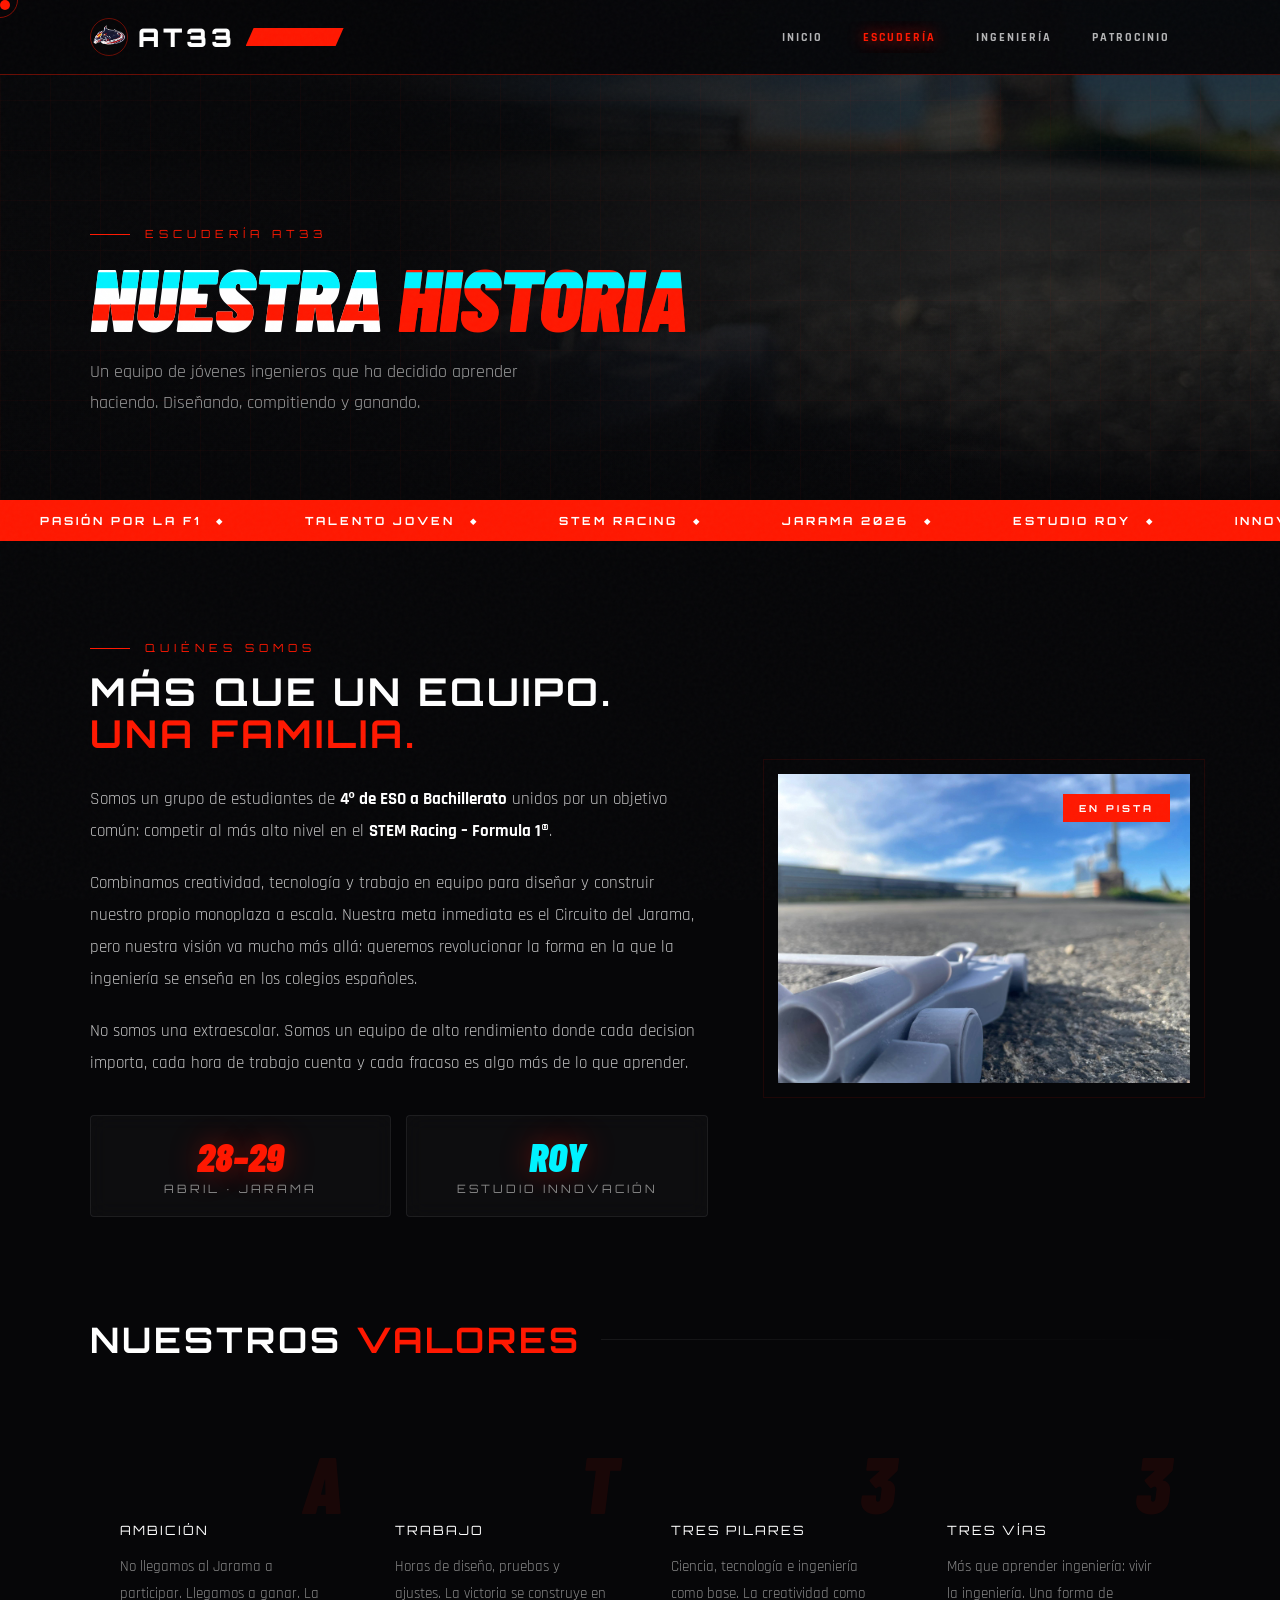
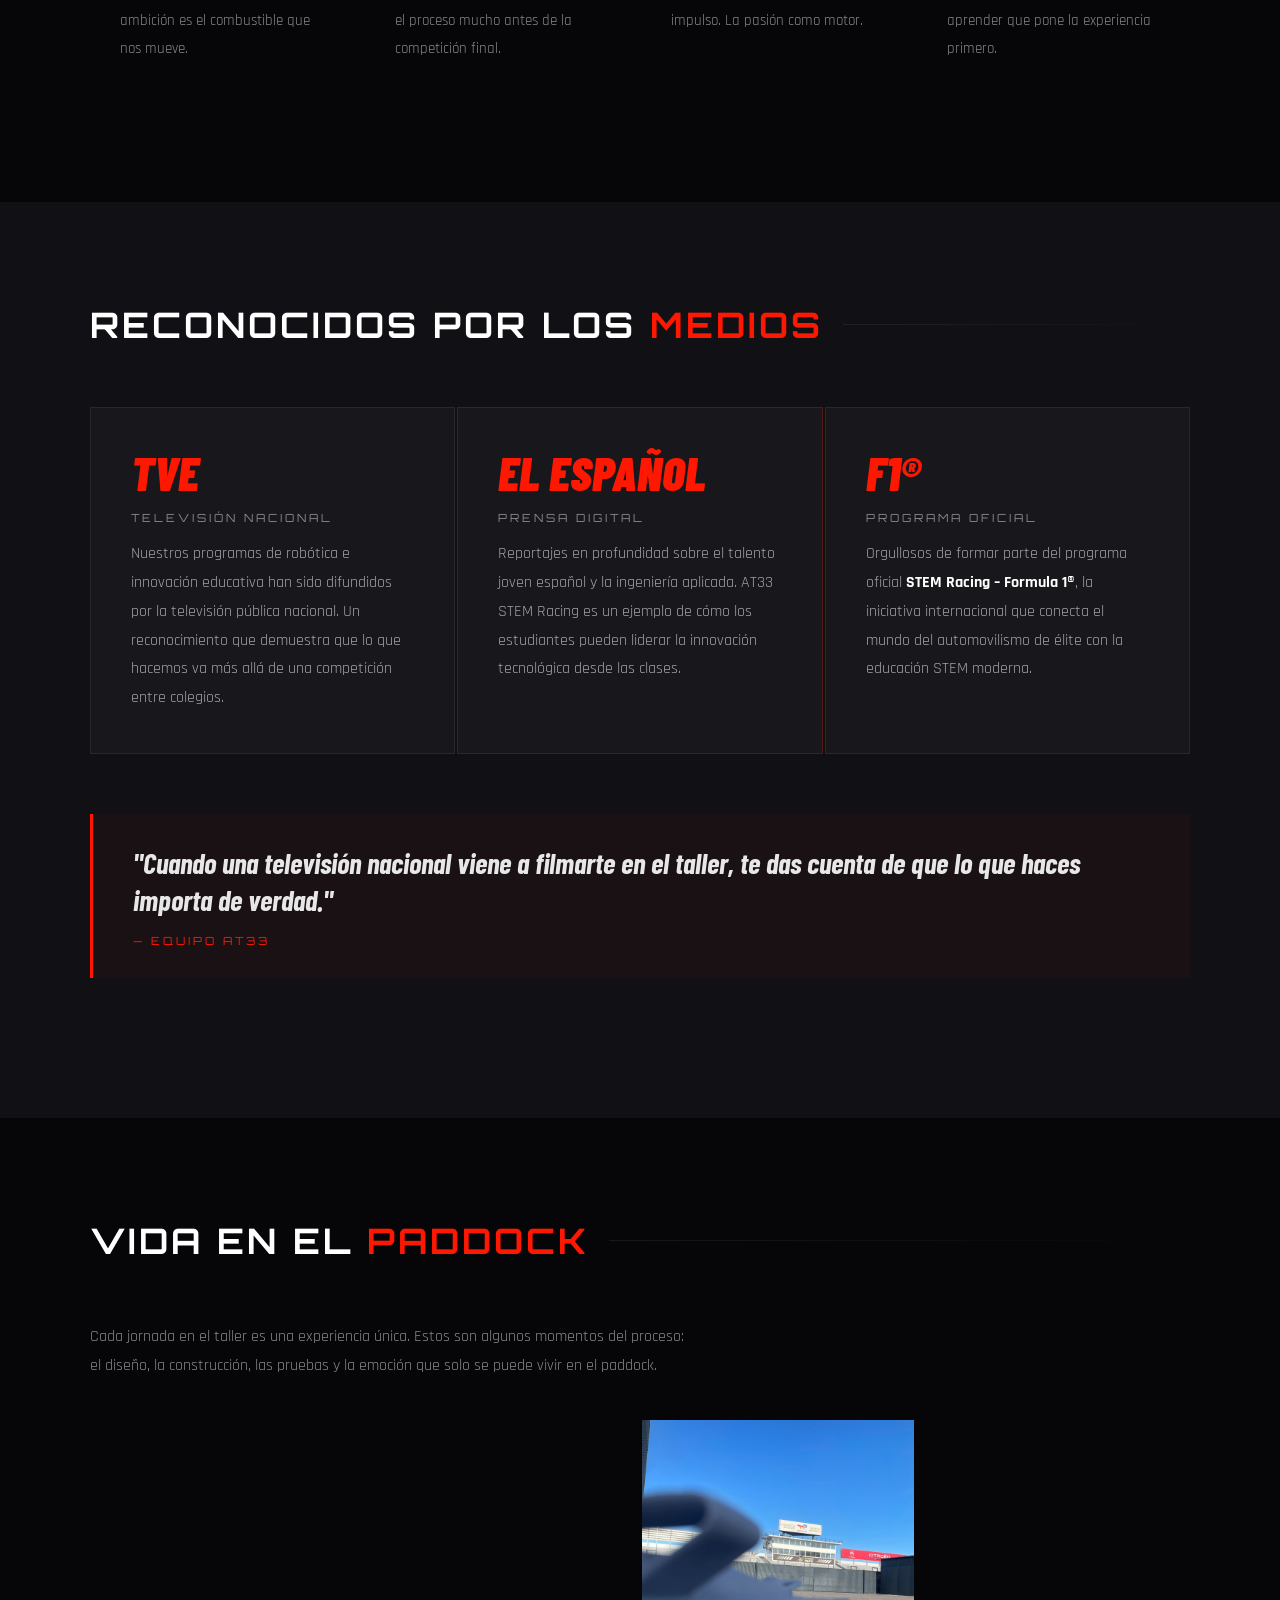
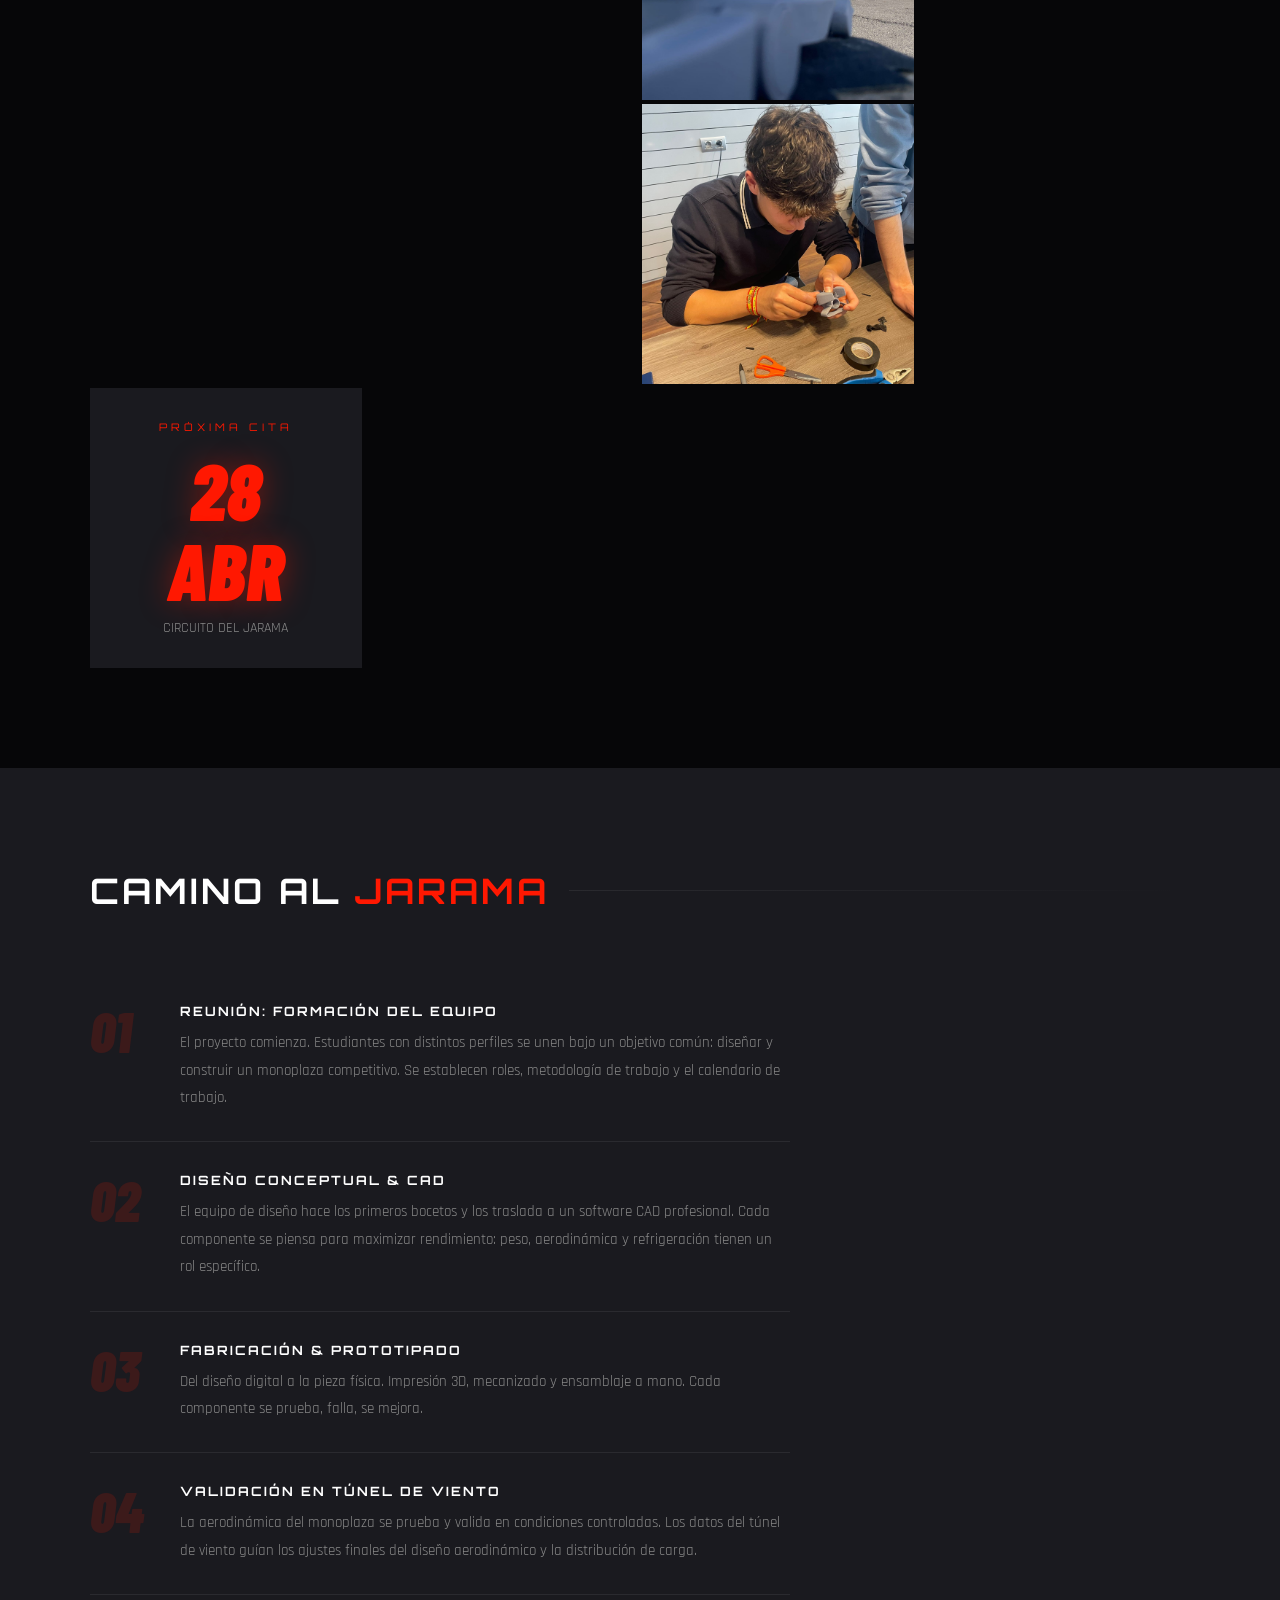
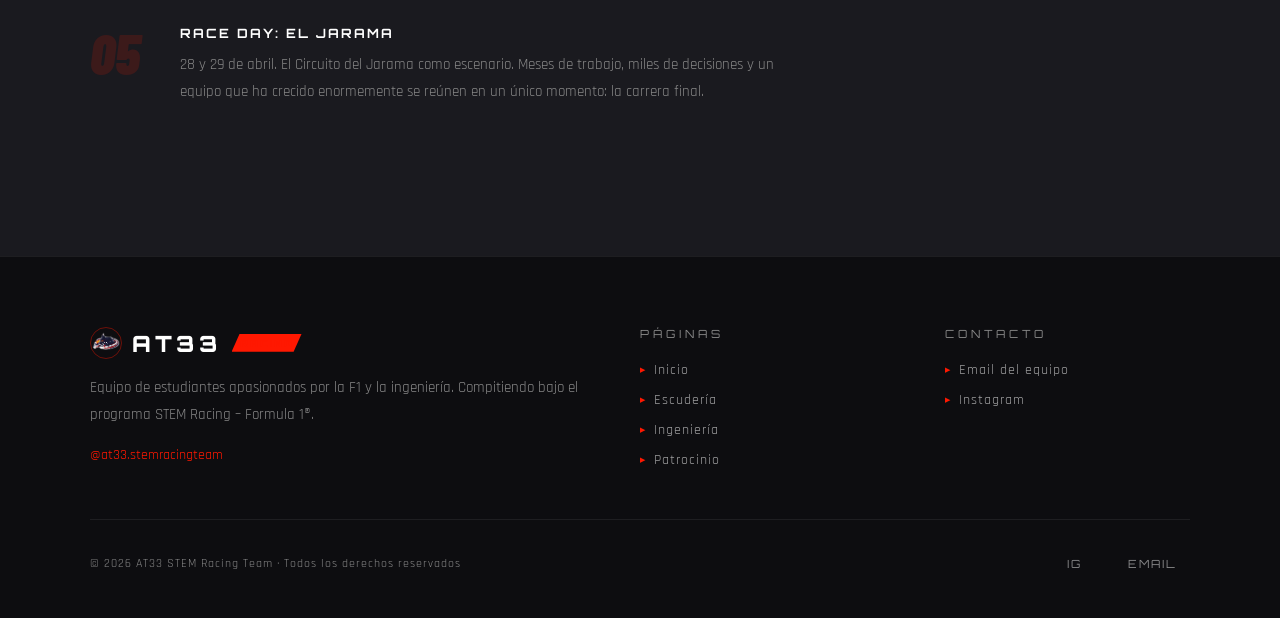
==== commit 76c54624: "Versión 2 Con Todos los Requisitos" ====
--- a/escuderia.html
+++ b/escuderia.html
@@ -62,7 +62,7 @@
         </h1>
         <p class="page-header-desc" style="animation: fadeUp 0.8s 0.6s both">
           Un equipo de jóvenes ingenieros que ha decidido aprender haciendo.
-          Diseñando. Compitiendo. Ganando.
+          Diseñando, compitiendo y ganando.
         </p>
       </div>
     </div>
@@ -73,13 +73,13 @@
         <span class="ticker-item">PASIÓN POR LA F1</span>
         <span class="ticker-item">TALENTO JOVEN</span>
         <span class="ticker-item">STEM RACING</span>
-        <span class="ticker-item">JARAMA 2024</span>
+        <span class="ticker-item">JARAMA 2026</span>
         <span class="ticker-item">ESTUDIO ROY</span>
         <span class="ticker-item">INNOVACIÓN</span>
         <span class="ticker-item">PASIÓN POR LA F1</span>
         <span class="ticker-item">TALENTO JOVEN</span>
         <span class="ticker-item">STEM RACING</span>
-        <span class="ticker-item">JARAMA 2024</span>
+        <span class="ticker-item">JARAMA 2026</span>
         <span class="ticker-item">ESTUDIO ROY</span>
         <span class="ticker-item">INNOVACIÓN</span>
       </div>
@@ -136,7 +136,7 @@
             y construir nuestro propio monoplaza a escala. Nuestra meta
             inmediata es el Circuito del Jarama, pero nuestra visión va mucho
             más allá: queremos revolucionar la forma en la que la ingeniería se
-            enseña en las aulas españolas.
+            enseña en los colegios españoles.
           </p>
           <p
             class="reveal"
@@ -147,9 +147,9 @@
               font-size: 1.05rem;
             "
           >
-            No somos un club extraescolar. Somos un equipo de alto rendimiento
-            donde cada decision importa, cada hora de trabajo cuenta y cada
-            fracaso es datos valiosos para la siguiente iteración.
+            No somos una extraescolar. Somos un equipo de alto rendimiento donde
+            cada decision importa, cada hora de trabajo cuenta y cada fracaso es
+            algo más de lo que aprender.
           </p>
           <div
             class="reveal"
@@ -249,7 +249,7 @@
           <p class="feature-title" style="margin-top: 60px">TRABAJO</p>
           <p class="feature-desc">
             Horas de diseño, pruebas y ajustes. La victoria se construye en el
-            taller mucho antes que en la pista.
+            proceso mucho antes de la competición final.
           </p>
         </div>
         <div class="feature-item reveal delay-3" style="padding: 40px 30px">
@@ -257,15 +257,15 @@
           <p class="feature-title" style="margin-top: 60px">TRES PILARES</p>
           <p class="feature-desc">
             Ciencia, tecnología e ingeniería como base. La creatividad como
-            diferenciador. La pasión como motor.
+            impulso. La pasión como motor.
           </p>
         </div>
         <div class="feature-item reveal delay-4" style="padding: 40px 30px">
           <span class="feature-number">3</span>
-          <p class="feature-title" style="margin-top: 60px">TERCERA VÍA</p>
+          <p class="feature-title" style="margin-top: 60px">TRES VÍAS</p>
           <p class="feature-desc">
-            Más que aprender ingeniería: vivir la ingeniería. Un modelo
-            educativo que pone la experiencia primero.
+            Más que aprender ingeniería: vivir la ingeniería. Una forma de
+            aprender que pone la experiencia primero.
           </p>
         </div>
       </div>
@@ -303,7 +303,8 @@
           <p class="media-desc">
             Nuestros programas de robótica e innovación educativa han sido
             difundidos por la televisión pública nacional. Un reconocimiento que
-            demuestra que lo que hacemos va más allá de una competición escolar.
+            demuestra que lo que hacemos va más allá de una competición entre
+            colegios.
           </p>
         </div>
         <div
@@ -326,7 +327,7 @@
             Reportajes en profundidad sobre el talento joven español y la
             ingeniería aplicada. AT33 STEM Racing es un ejemplo de cómo los
             estudiantes pueden liderar la innovación tecnológica desde las
-            aulas.
+            clases.
           </p>
         </div>
         <div class="media-card reveal delay-3">
@@ -346,7 +347,7 @@
             Orgullosos de formar parte del programa oficial
             <strong style="color: #fff">STEM Racing – Formula 1®</strong>, la
             iniciativa internacional que conecta el mundo del automovilismo de
-            élite con la educación STEM de vanguardia.
+            élite con la educación STEM moderna.
           </p>
         </div>
       </div>
@@ -471,12 +472,12 @@
           <div class="process-step reveal">
             <div class="step-num">01</div>
             <div class="step-content">
-              <h4>KICK-OFF: FORMACIÓN DEL EQUIPO</h4>
+              <h4>REUNIÓN: FORMACIÓN DEL EQUIPO</h4>
               <p>
-                El proyecto arranca. Estudiantes con distintos perfiles se unen
+                El proyecto comienza. Estudiantes con distintos perfiles se unen
                 bajo un objetivo común: diseñar y construir un monoplaza
                 competitivo. Se establecen roles, metodología de trabajo y el
-                calendario de desarrollo.
+                calendario de trabajo.
               </p>
             </div>
           </div>
@@ -485,8 +486,8 @@
             <div class="step-content">
               <h4>DISEÑO CONCEPTUAL & CAD</h4>
               <p>
-                El equipo de diseño traza los primeros bocetos y los traslada a
-                software CAD profesional. Cada componente se piensa para
+                El equipo de diseño hace los primeros bocetos y los traslada a
+                un software CAD profesional. Cada componente se piensa para
                 maximizar rendimiento: peso, aerodinámica y refrigeración tienen
                 un rol específico.
               </p>
@@ -499,7 +500,6 @@
               <p>
                 Del diseño digital a la pieza física. Impresión 3D, mecanizado y
                 ensamblaje a mano. Cada componente se prueba, falla, se mejora.
-                El ciclo de iteración es el corazón del proceso.
               </p>
             </div>
           </div>
@@ -521,7 +521,7 @@
               <p>
                 28 y 29 de abril. El Circuito del Jarama como escenario. Meses
                 de trabajo, miles de decisiones y un equipo que ha crecido
-                enormemente se reúnen en un único momento: la carrera.
+                enormemente se reúnen en un único momento: la carrera final.
               </p>
             </div>
           </div>
@@ -580,7 +580,7 @@
       </div>
       <div class="footer-bottom">
         <p class="footer-copy">
-          © 2024 AT33 STEM Racing Team · Todos los derechos reservados
+          © 2026 AT33 STEM Racing Team · Todos los derechos reservados
         </p>
         <div class="footer-social">
           <a href="#" class="social-link">IG</a>
--- a/css/style.css
+++ b/css/style.css
@@ -174,15 +174,15 @@
   right: 0;
   text-align: center;
   color: var(--primary);
-  transition: all 0.3s;
+  transition: all 0.25s ease;
   padding: 8px 20px;
 }
 .nav-links a:hover {
   color: transparent;
-  transform: translateY(-100%);
+  transform: translateY(-30%);
 }
 .nav-links a:hover::before {
-  top: 0;
+  top: 20%;
 }
 .nav-links a.active {
   color: var(--primary);
@@ -1387,8 +1387,68 @@
 }
 
 /* ═══════════════════════════════════════
-   RESPONSIVE
-═══════════════════════════════════════ */
+   MERCH — SIZE & COLOR SELECTORS
+═══════════════════════════════════════ */
+.size-btn {
+  background: var(--gray2);
+  border: 1px solid var(--border);
+  color: rgba(255, 255, 255, 0.7);
+  font-family: "Orbitron", sans-serif;
+  font-size: 0.68rem;
+  letter-spacing: 2px;
+  padding: 10px 16px;
+  cursor: none;
+  transition: all 0.25s;
+}
+.size-btn:hover {
+  border-color: var(--primary);
+  color: #fff;
+}
+.size-btn-active {
+  border-color: var(--primary) !important;
+  background: rgba(255, 24, 1, 0.1) !important;
+  color: #fff !important;
+}
+
+.color-swatch {
+  width: 28px;
+  height: 28px;
+  border-radius: 50%;
+  border: 2px solid rgba(255, 255, 255, 0.15);
+  cursor: none;
+  transition: all 0.25s;
+  transform: scale(1);
+}
+.color-swatch:hover {
+  transform: scale(1.15);
+}
+.color-swatch-active {
+  border-color: var(--primary) !important;
+  transform: scale(1.18) !important;
+  box-shadow: 0 0 10px rgba(255, 24, 1, 0.4);
+}
+
+/* ═══════════════════════════════════════
+   DONATION BUTTONS
+═══════════════════════════════════════ */
+.donation-btn {
+  background: var(--gray2);
+  border: 1px solid var(--border);
+  padding: 20px;
+  text-align: center;
+  cursor: none;
+  transition: all 0.3s;
+  display: block;
+  width: 100%;
+}
+.donation-btn:hover {
+  border-color: var(--primary);
+  background: rgba(255, 24, 1, 0.06);
+}
+.donation-btn-active {
+  background: rgba(255, 24, 1, 0.08) !important;
+  border-color: var(--primary) !important;
+}
 @media (max-width: 900px) {
   .features-grid {
     grid-template-columns: 1fr;
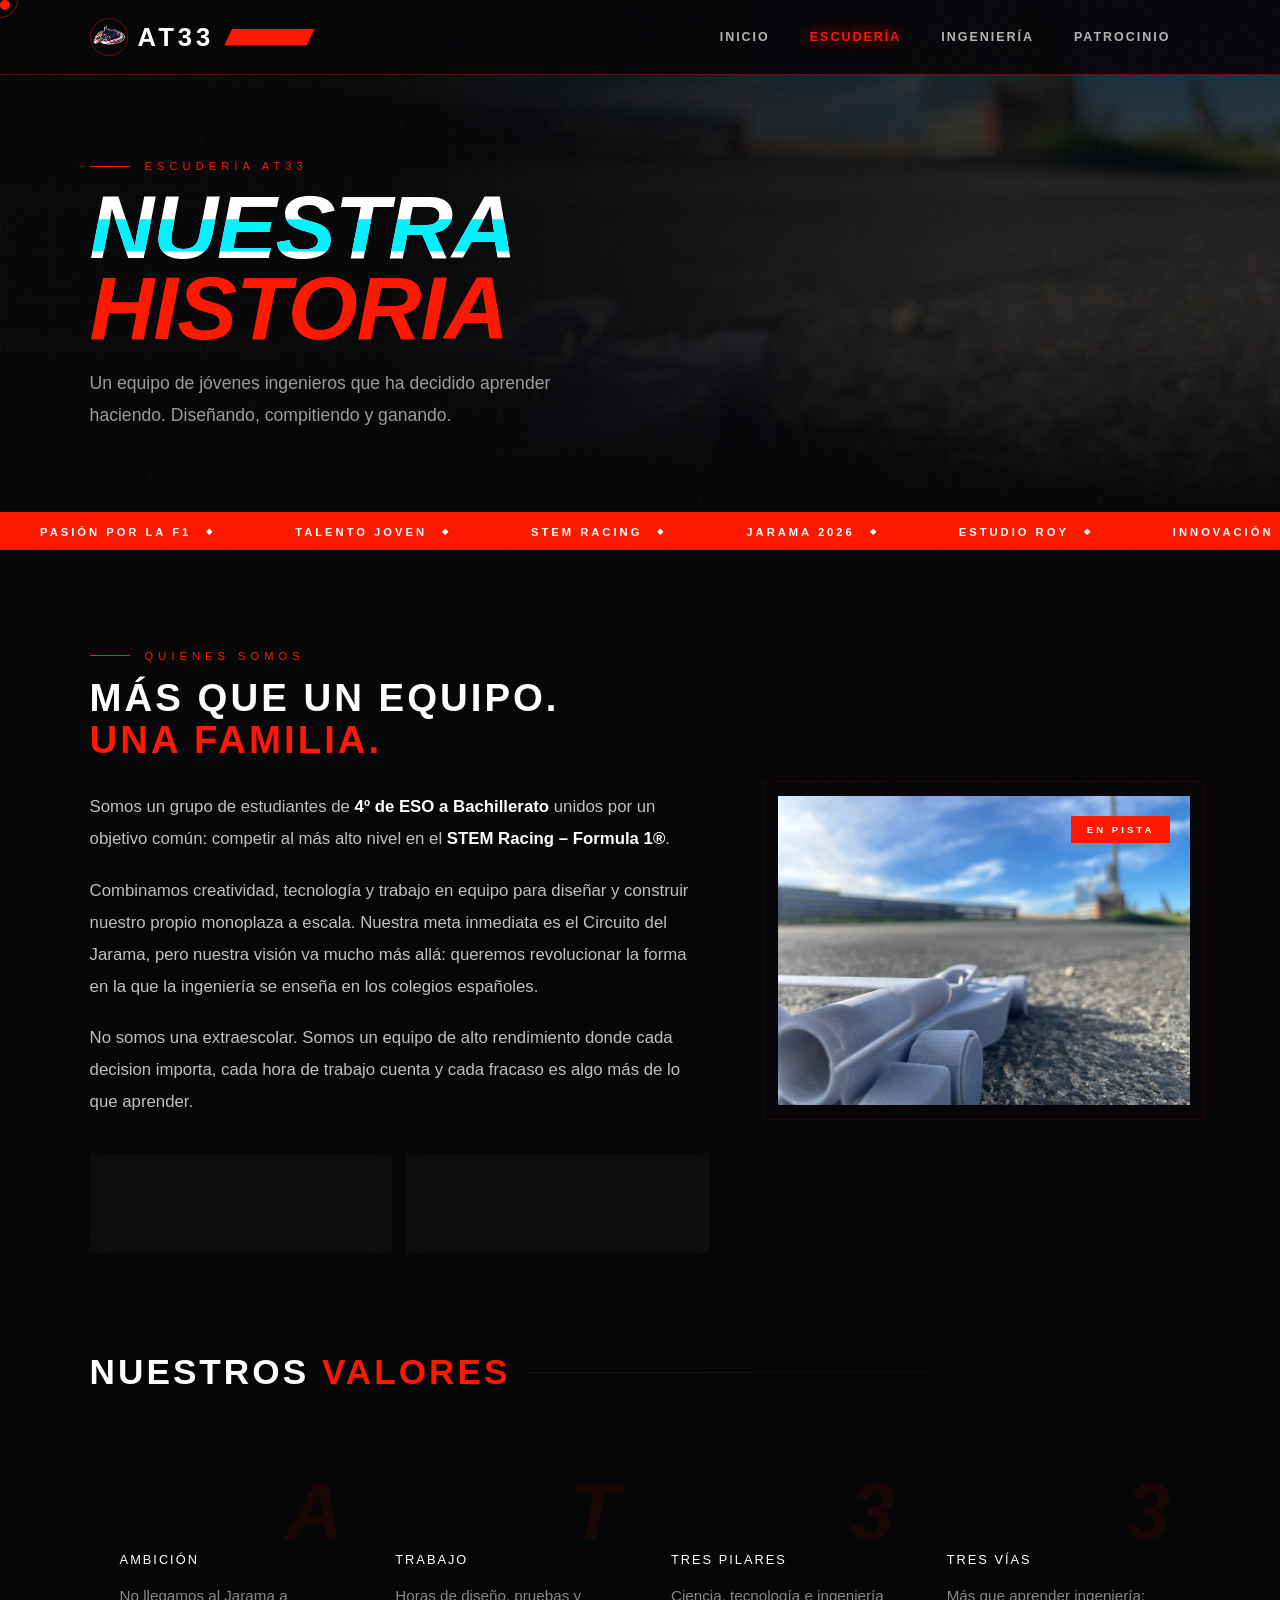
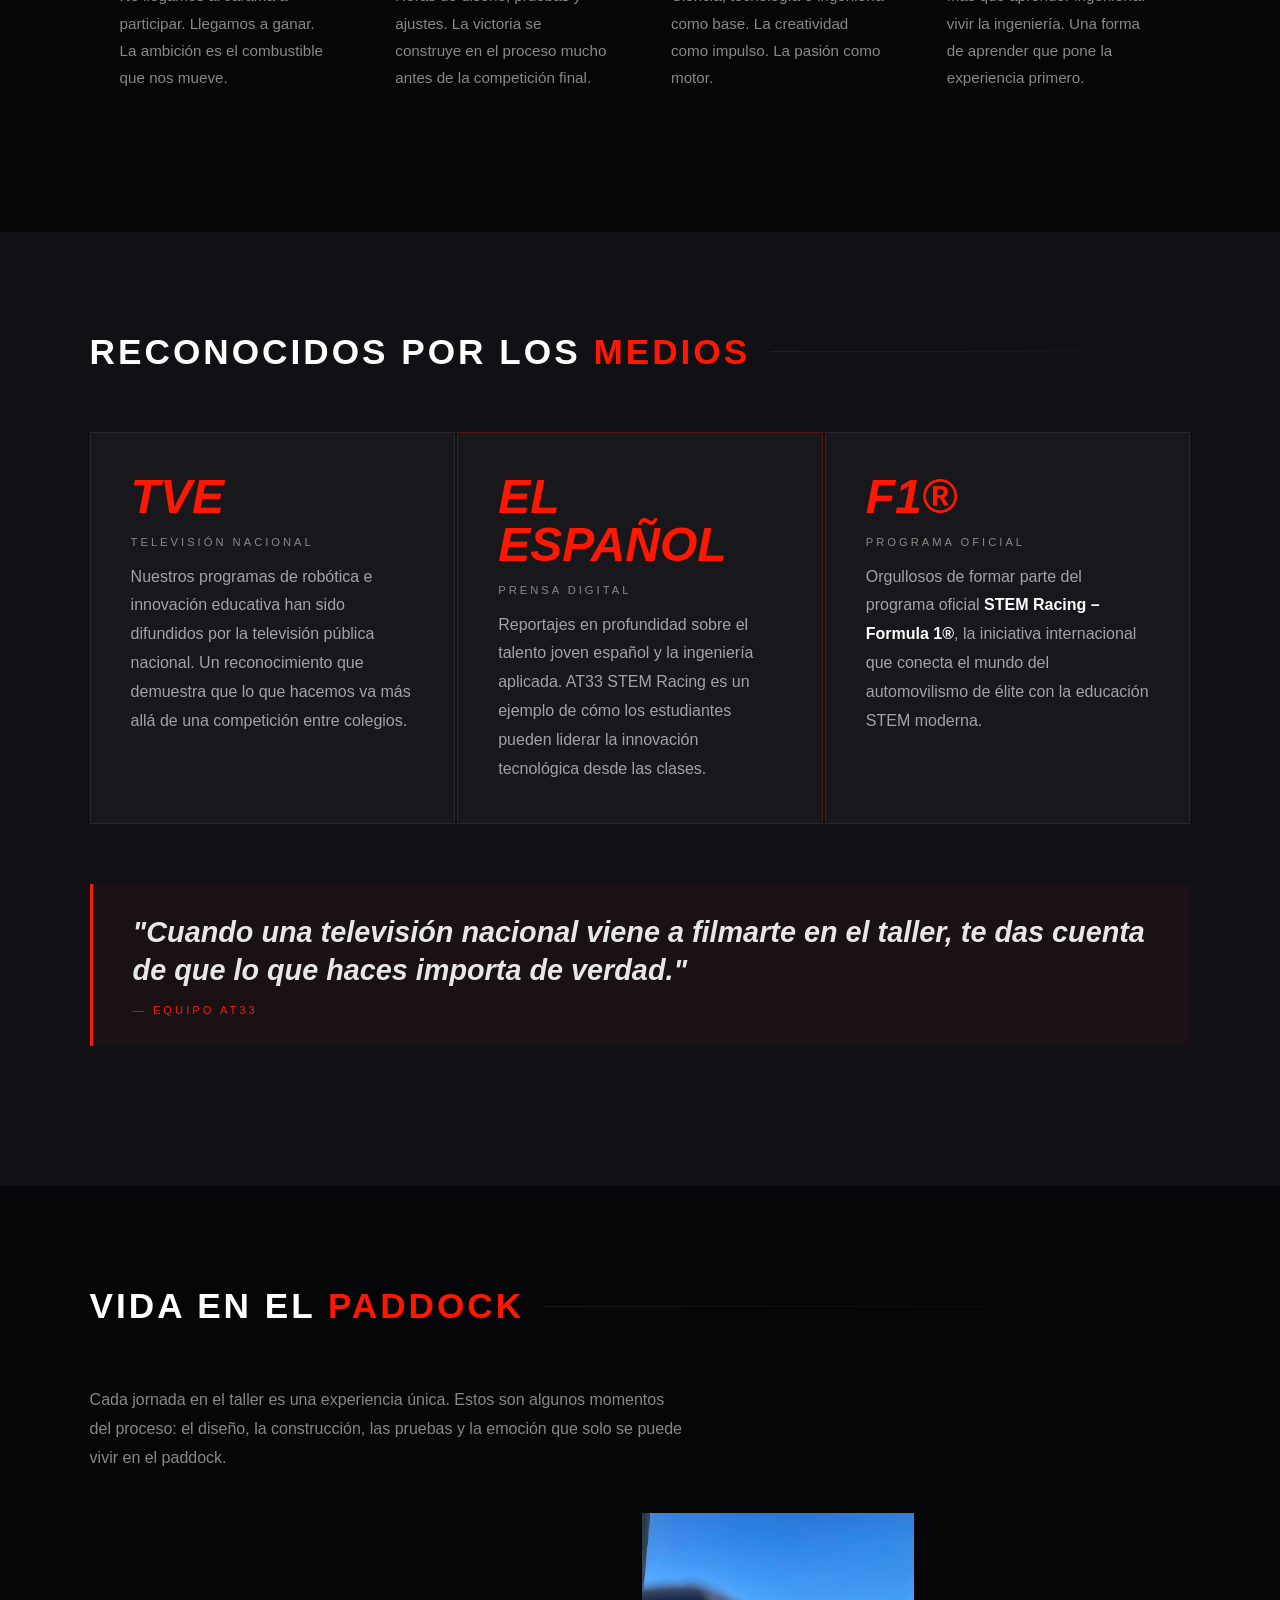
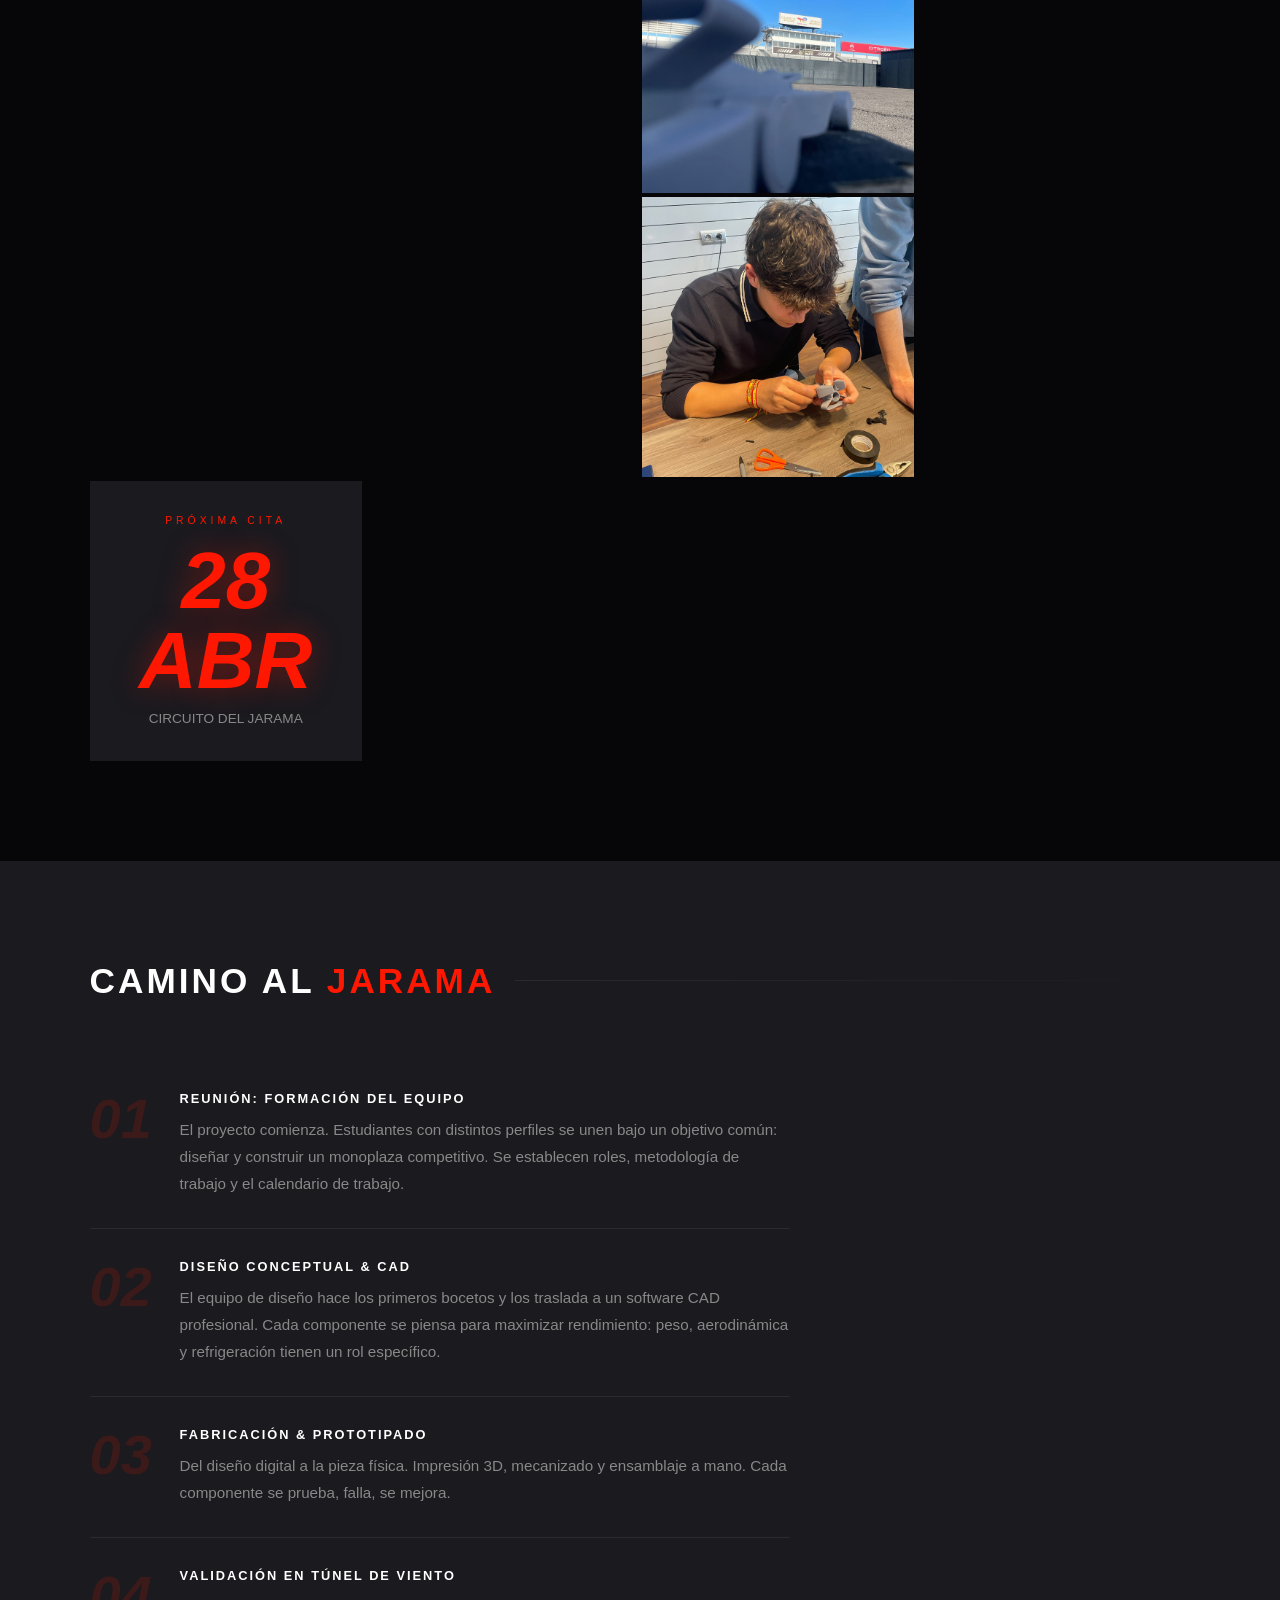
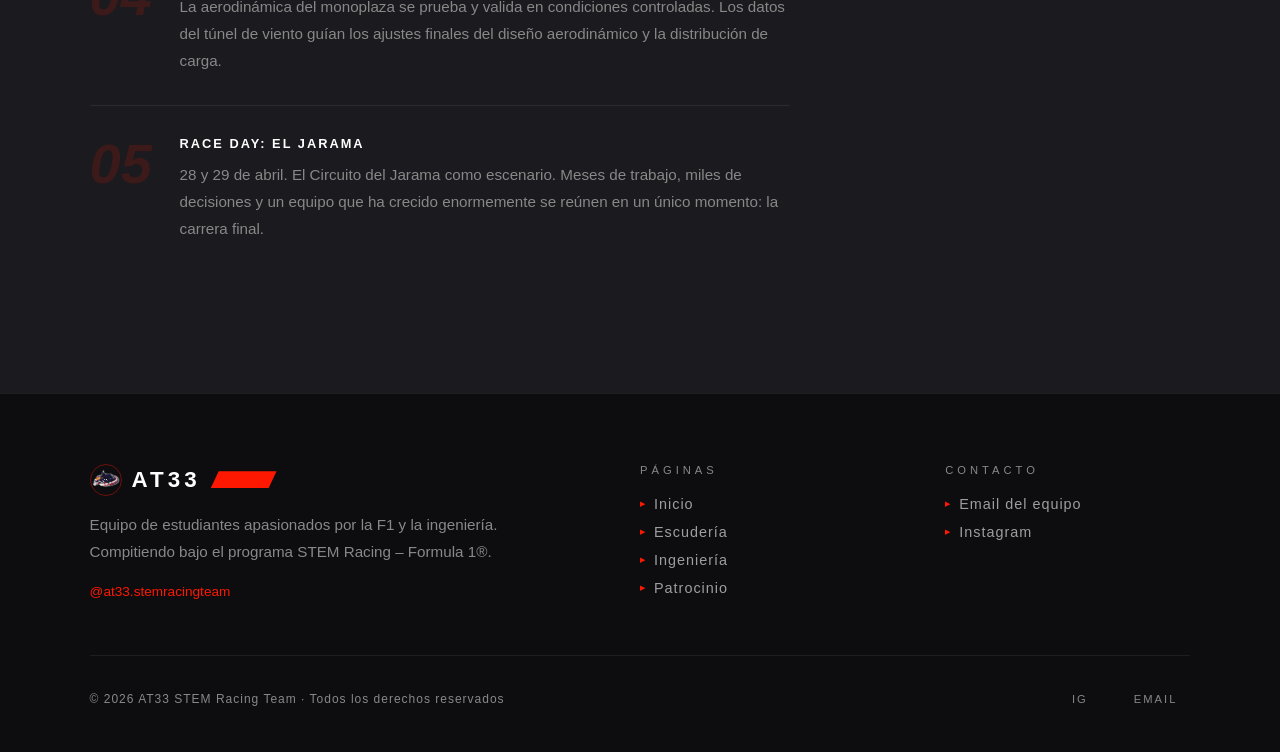
==== commit 9a25004b: "Version Final A Falta de Meter Archivo de Modelo de Coche y Archivo De Camiseta" ====
--- a/escuderia.html
+++ b/escuderia.html
@@ -8,6 +8,11 @@
     <link
       href="https://fonts.googleapis.com/css2?family=Orbitron:wght@400;500;700;900&family=Rajdhani:wght@300;400;600;700&family=Barlow+Condensed:ital,wght@0,300;0,700;0,900;1,900&display=swap"
       rel="stylesheet"
+    />
+    <link rel="icon" type="image/png" href="img/Logo.png" />
+    <meta
+      http-equiv="Content-Security-Policy"
+      content="default-src 'self'; script-src 'self' 'unsafe-inline'; style-src 'self' 'unsafe-inline' https://fonts.googleapis.com; font-src https://fonts.gstatic.com; img-src 'self' data:; video-src 'self';"
     />
   </head>
   <body>
@@ -386,7 +391,7 @@
       <div class="gallery-grid">
         <div class="gal-item gal-large reveal">
           <video
-            src="video/Video 10.mp4"
+            src="video/Video 11.mp4"
             autoplay
             muted
             loop
@@ -410,7 +415,7 @@
         </div>
         <div class="gal-item reveal delay-3">
           <video
-            src="video/Video 1.mp4"
+            src="video/Video 4.mp4"
             muted
             loop
             onmouseover="this.play()"
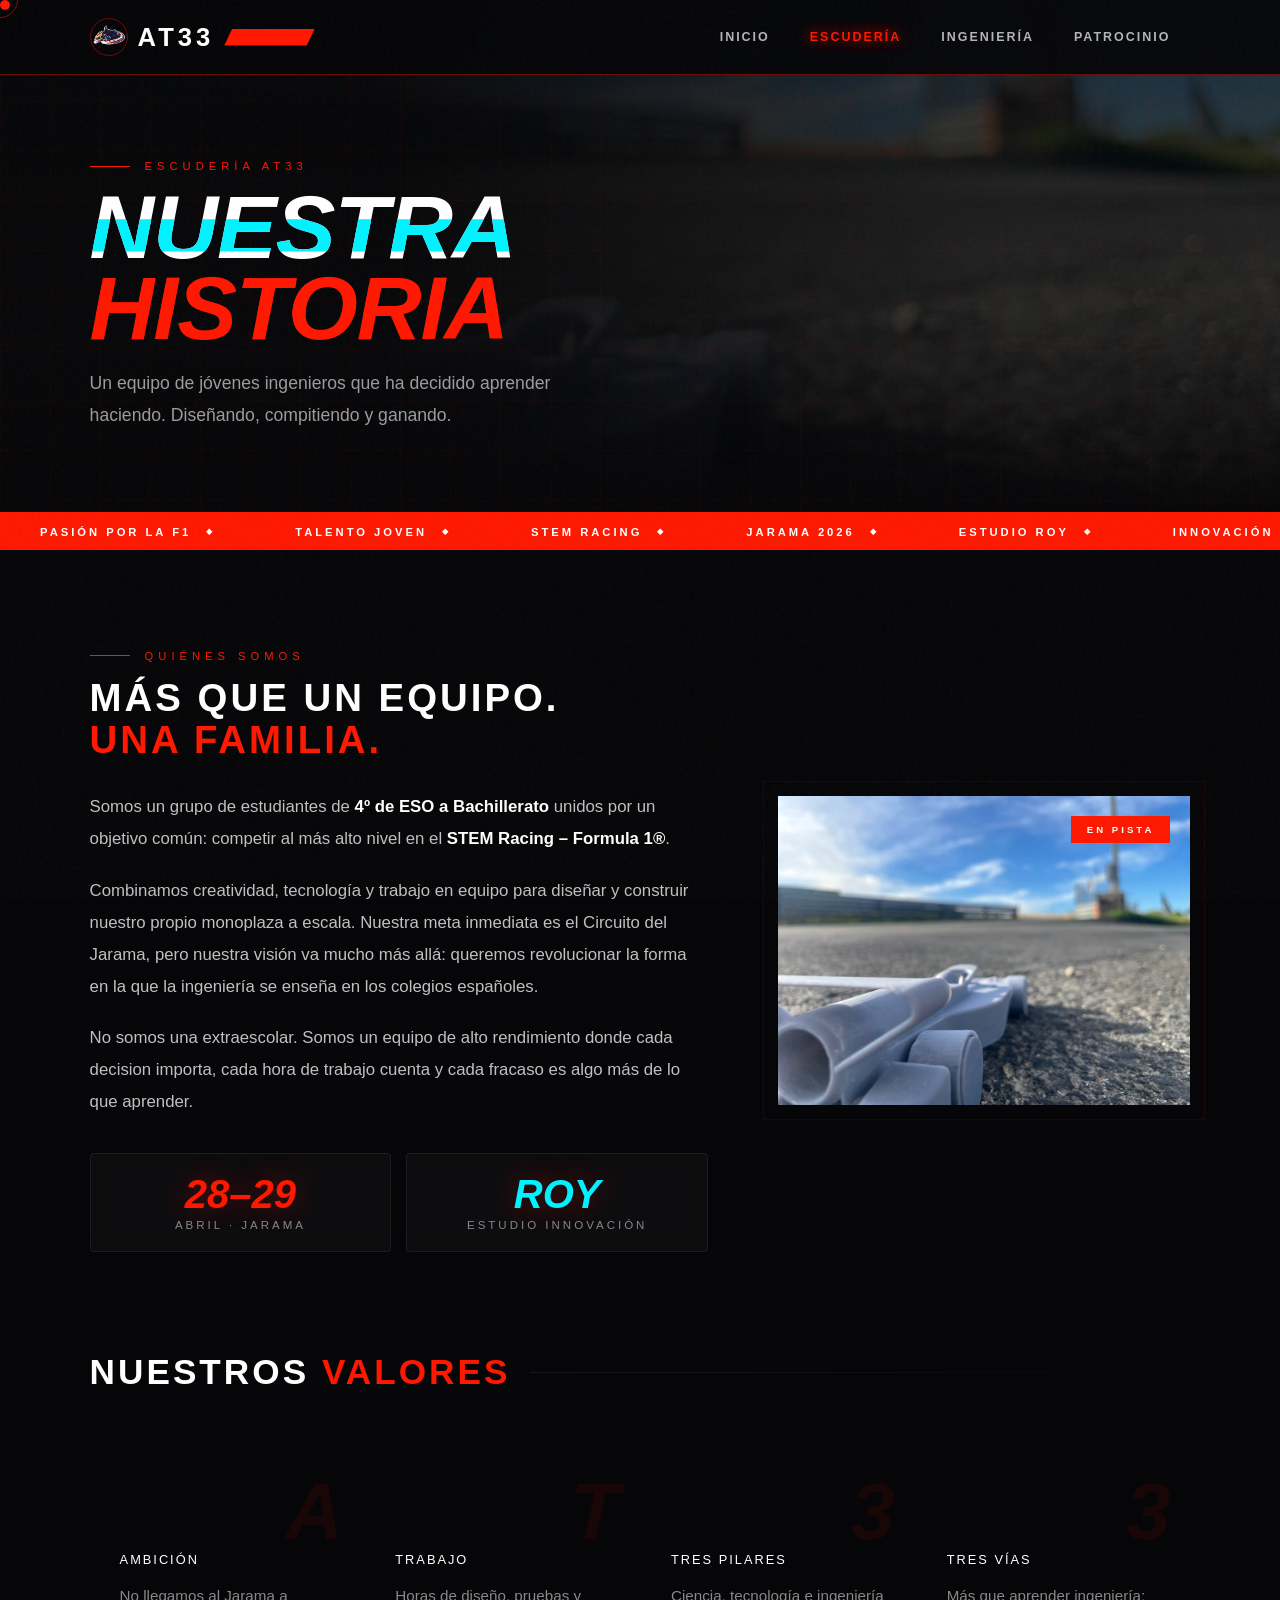
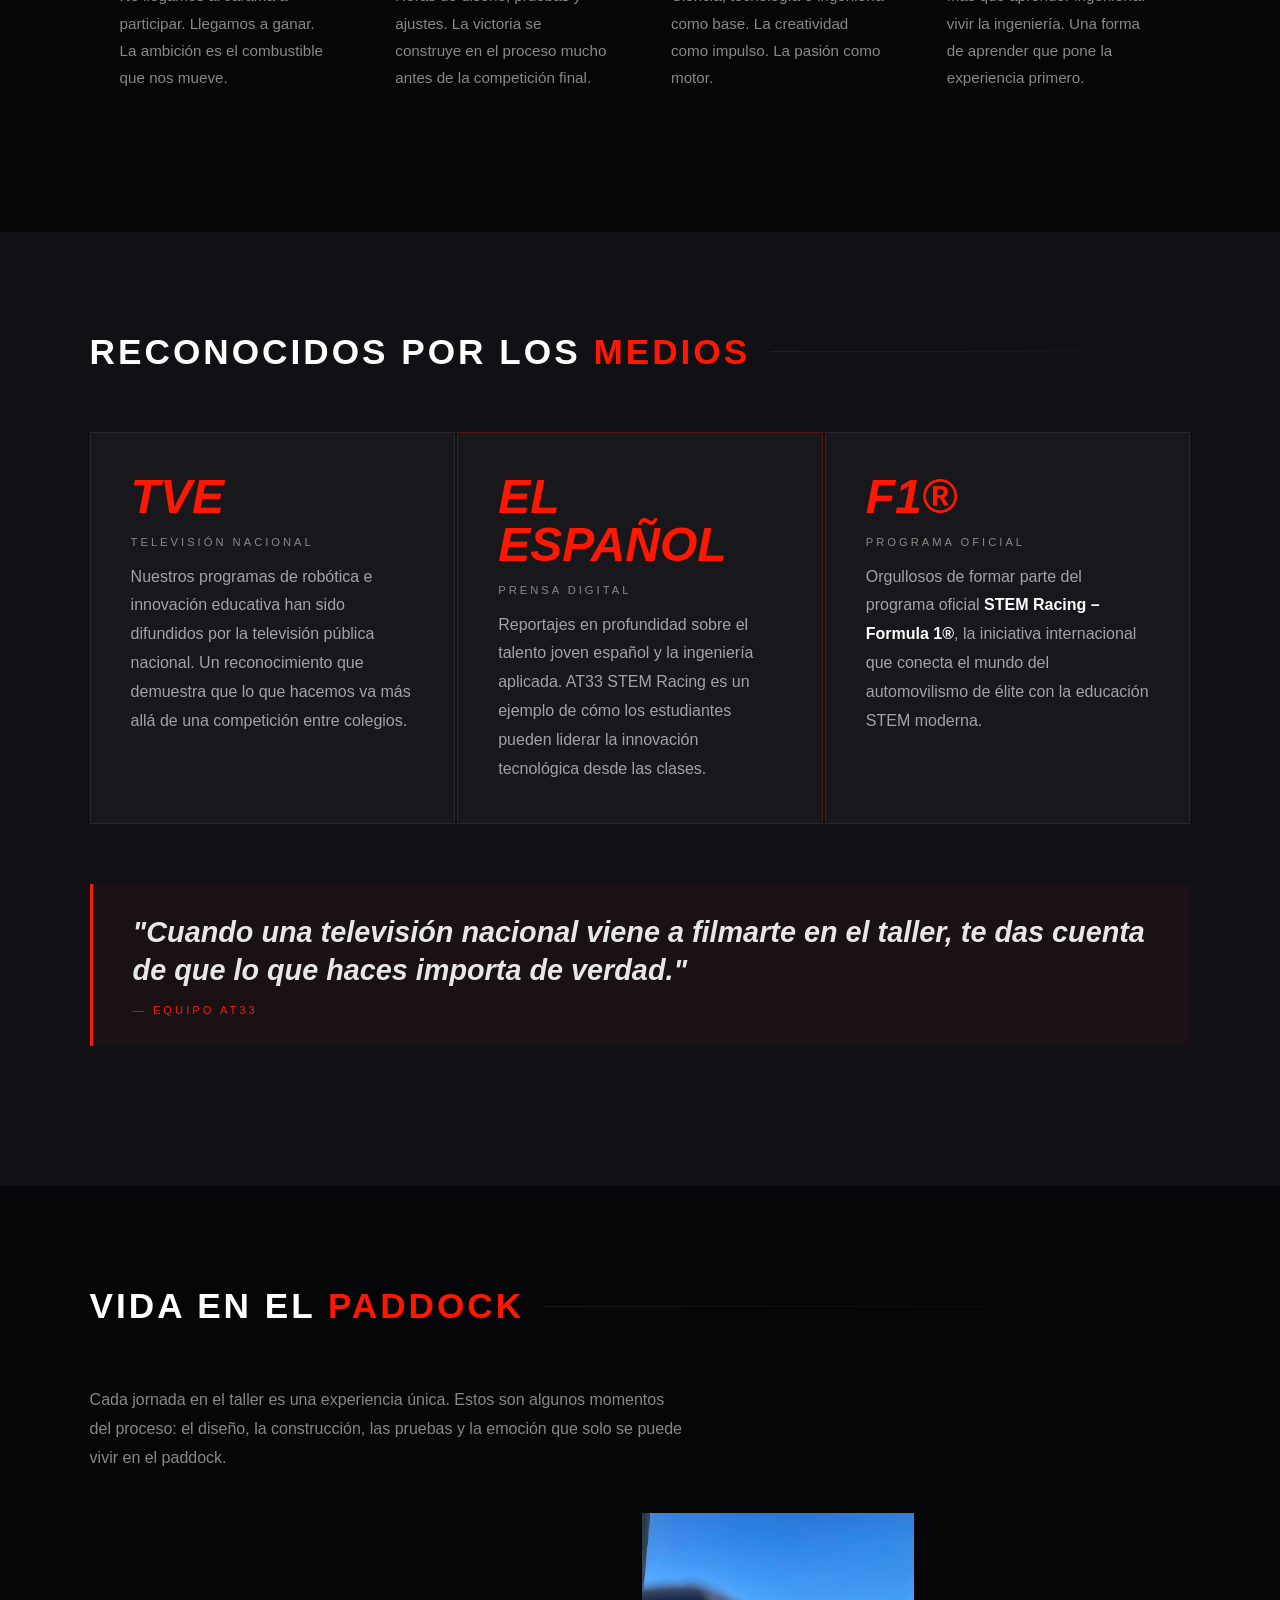
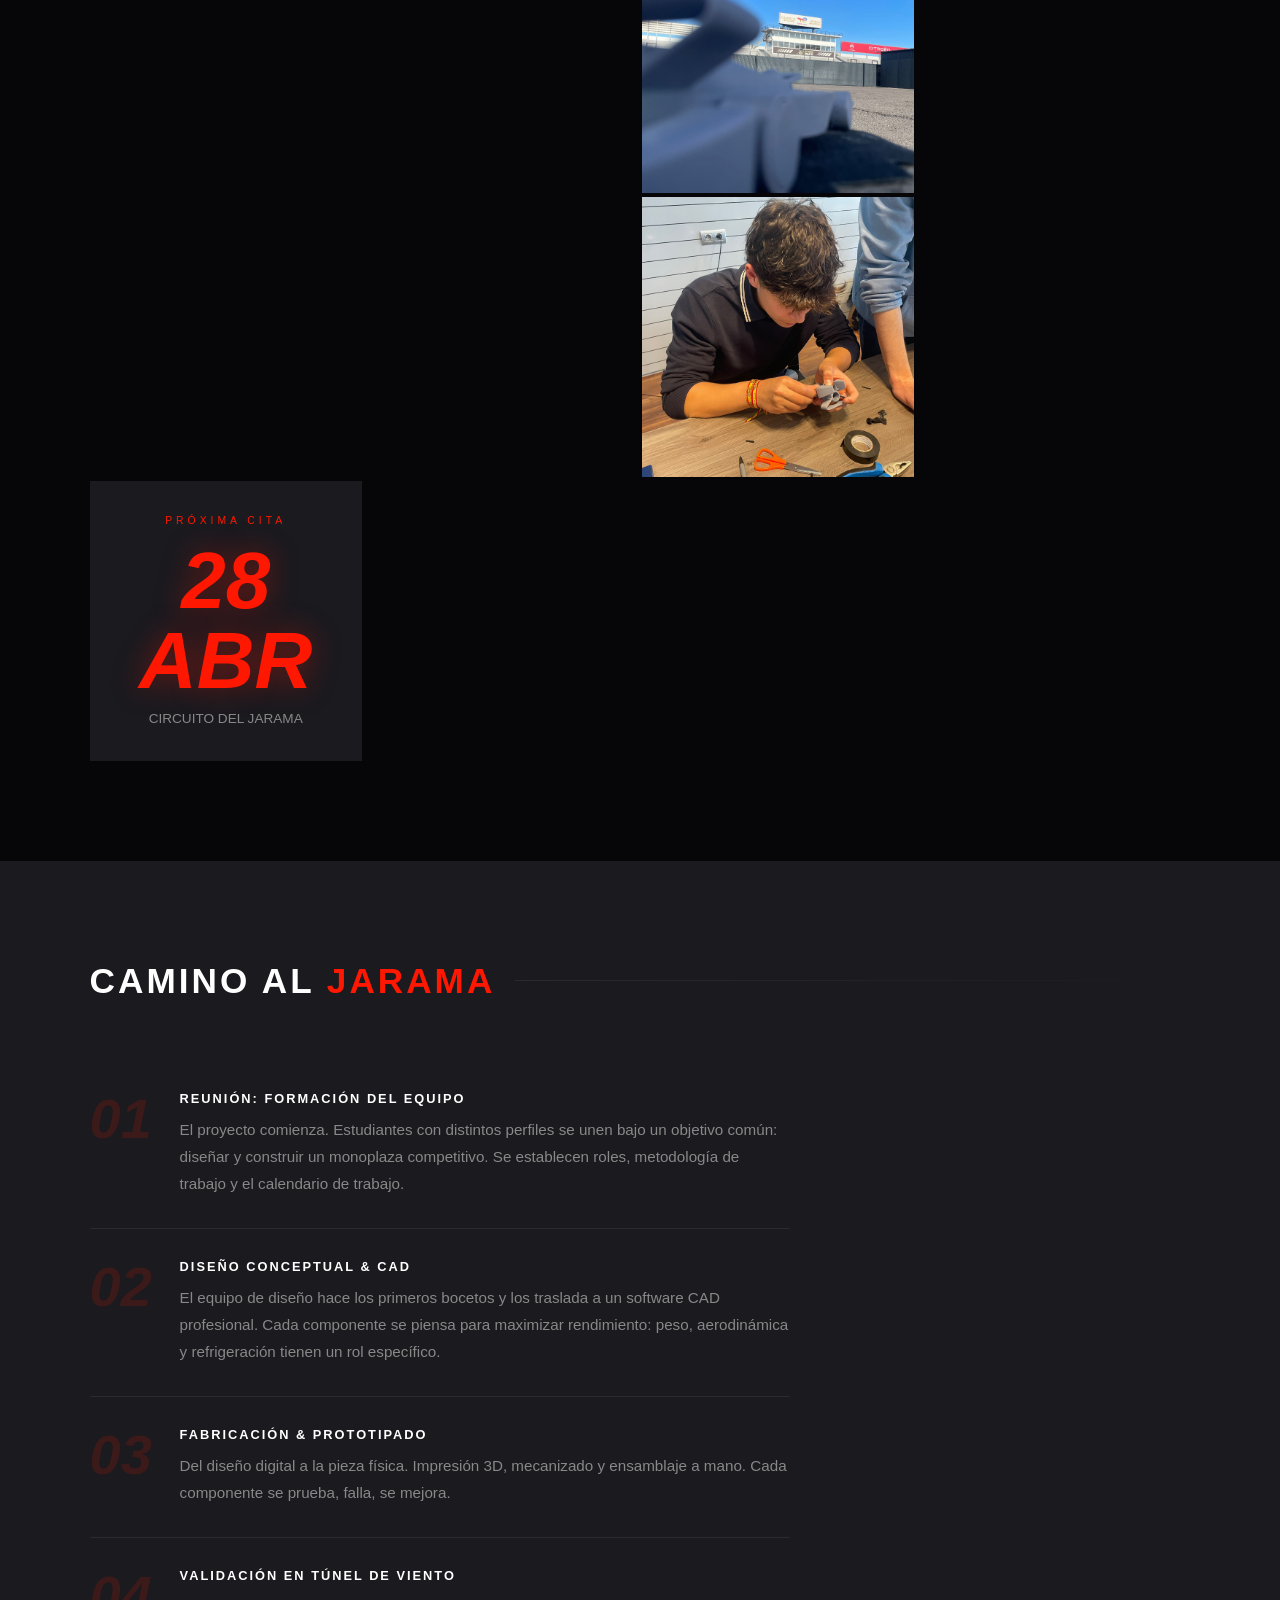
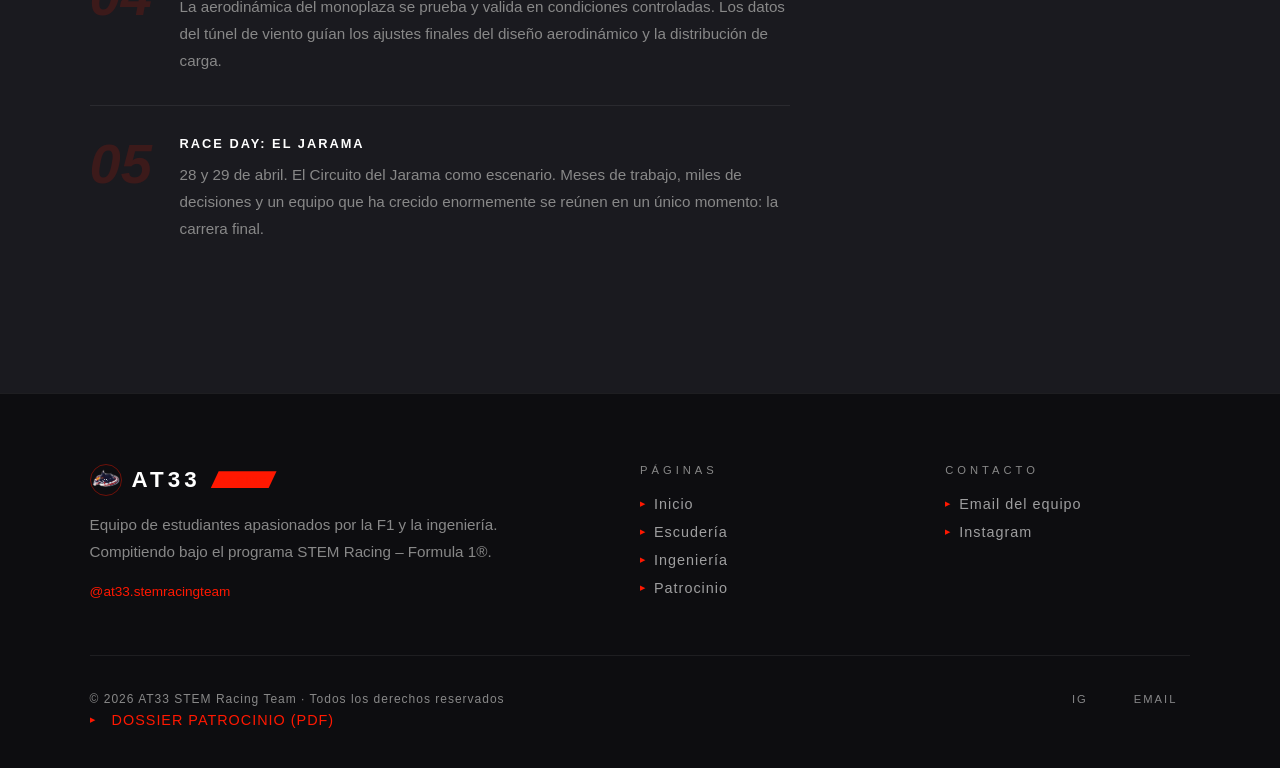
==== commit d6030e05: "Version Final. A falta de Camisetas" ====
--- a/escuderia.html
+++ b/escuderia.html
@@ -596,6 +596,19 @@
           >
         </div>
       </div>
+      <div class="footer-links">
+        <a
+          href="Panfleto (1).pdf"
+          target="_blank"
+          style="
+            color: var(--primary);
+            font-size: 0.9rem;
+            text-decoration: none;
+          "
+        >
+          <i class="fas fa-file-pdf"></i> DOSSIER PATROCINIO (PDF)
+        </a>
+      </div>
     </footer>
 
     <script src="js/main.js"></script>
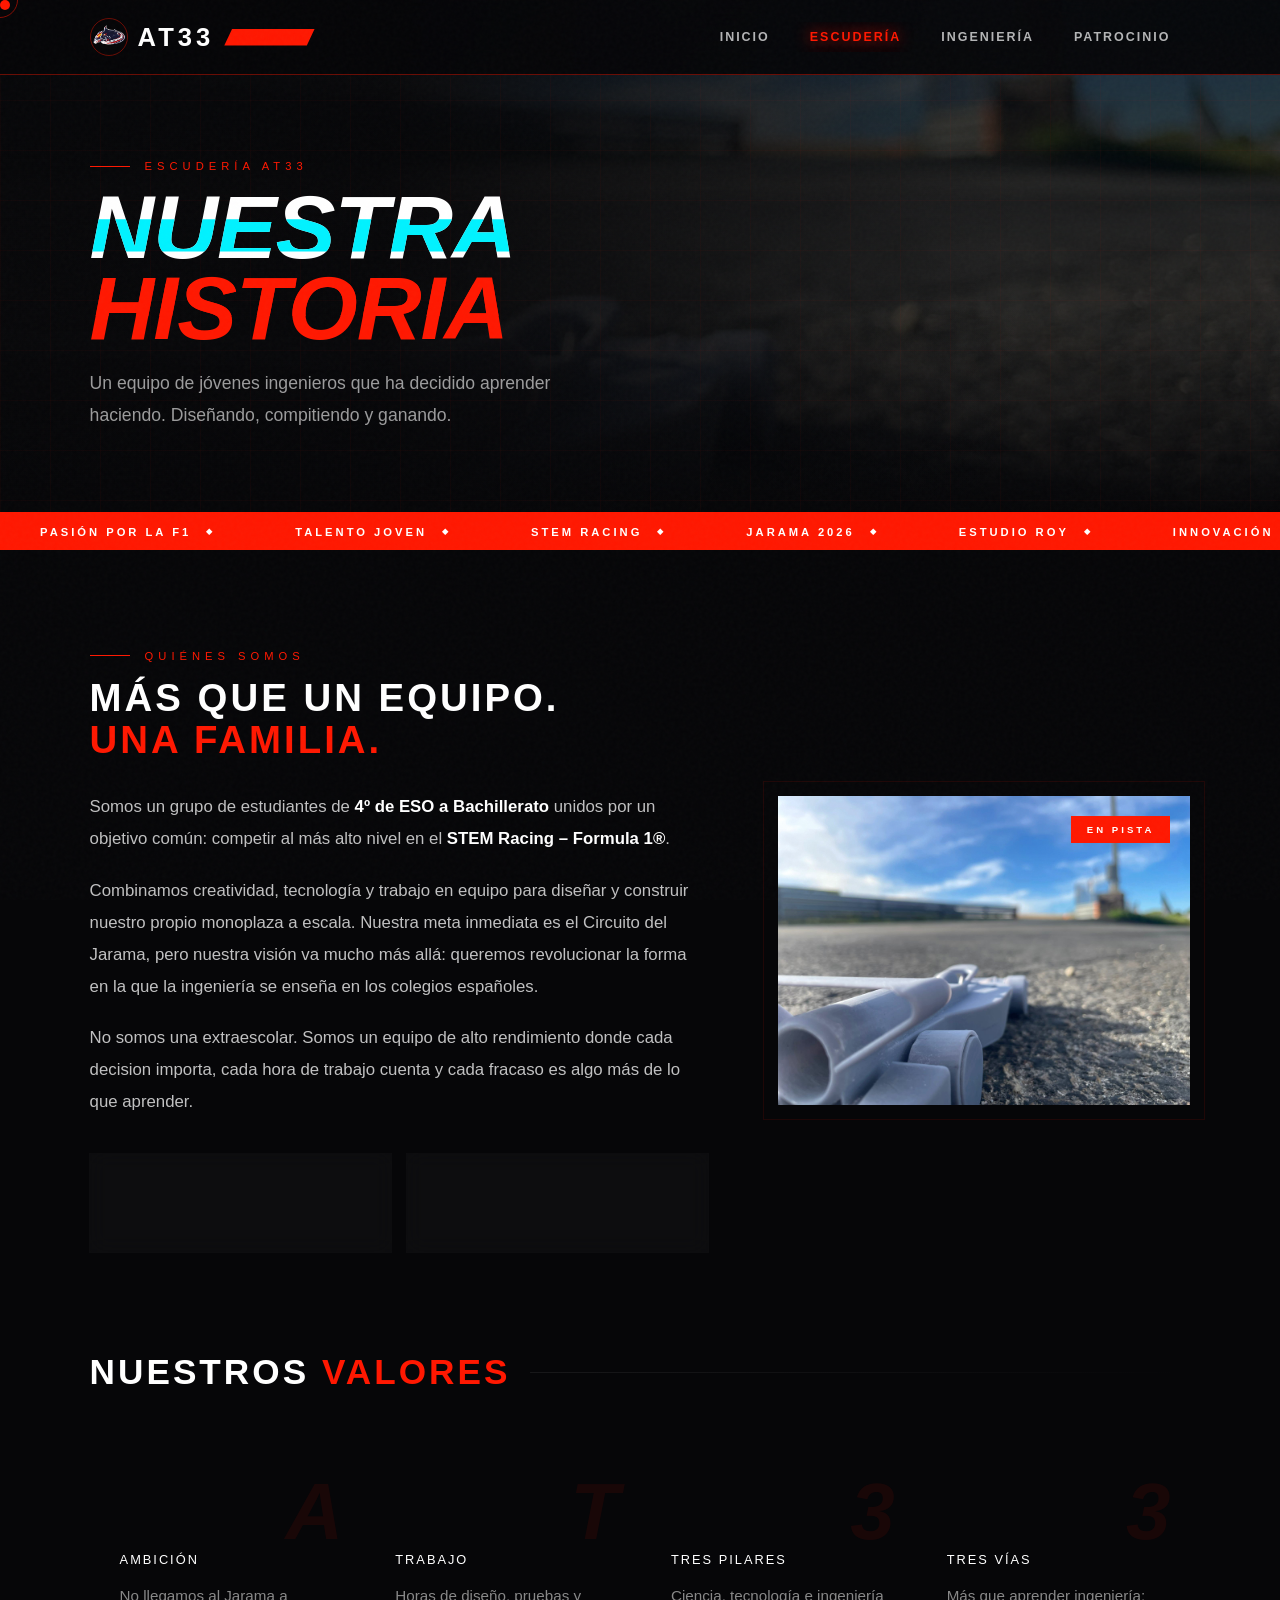
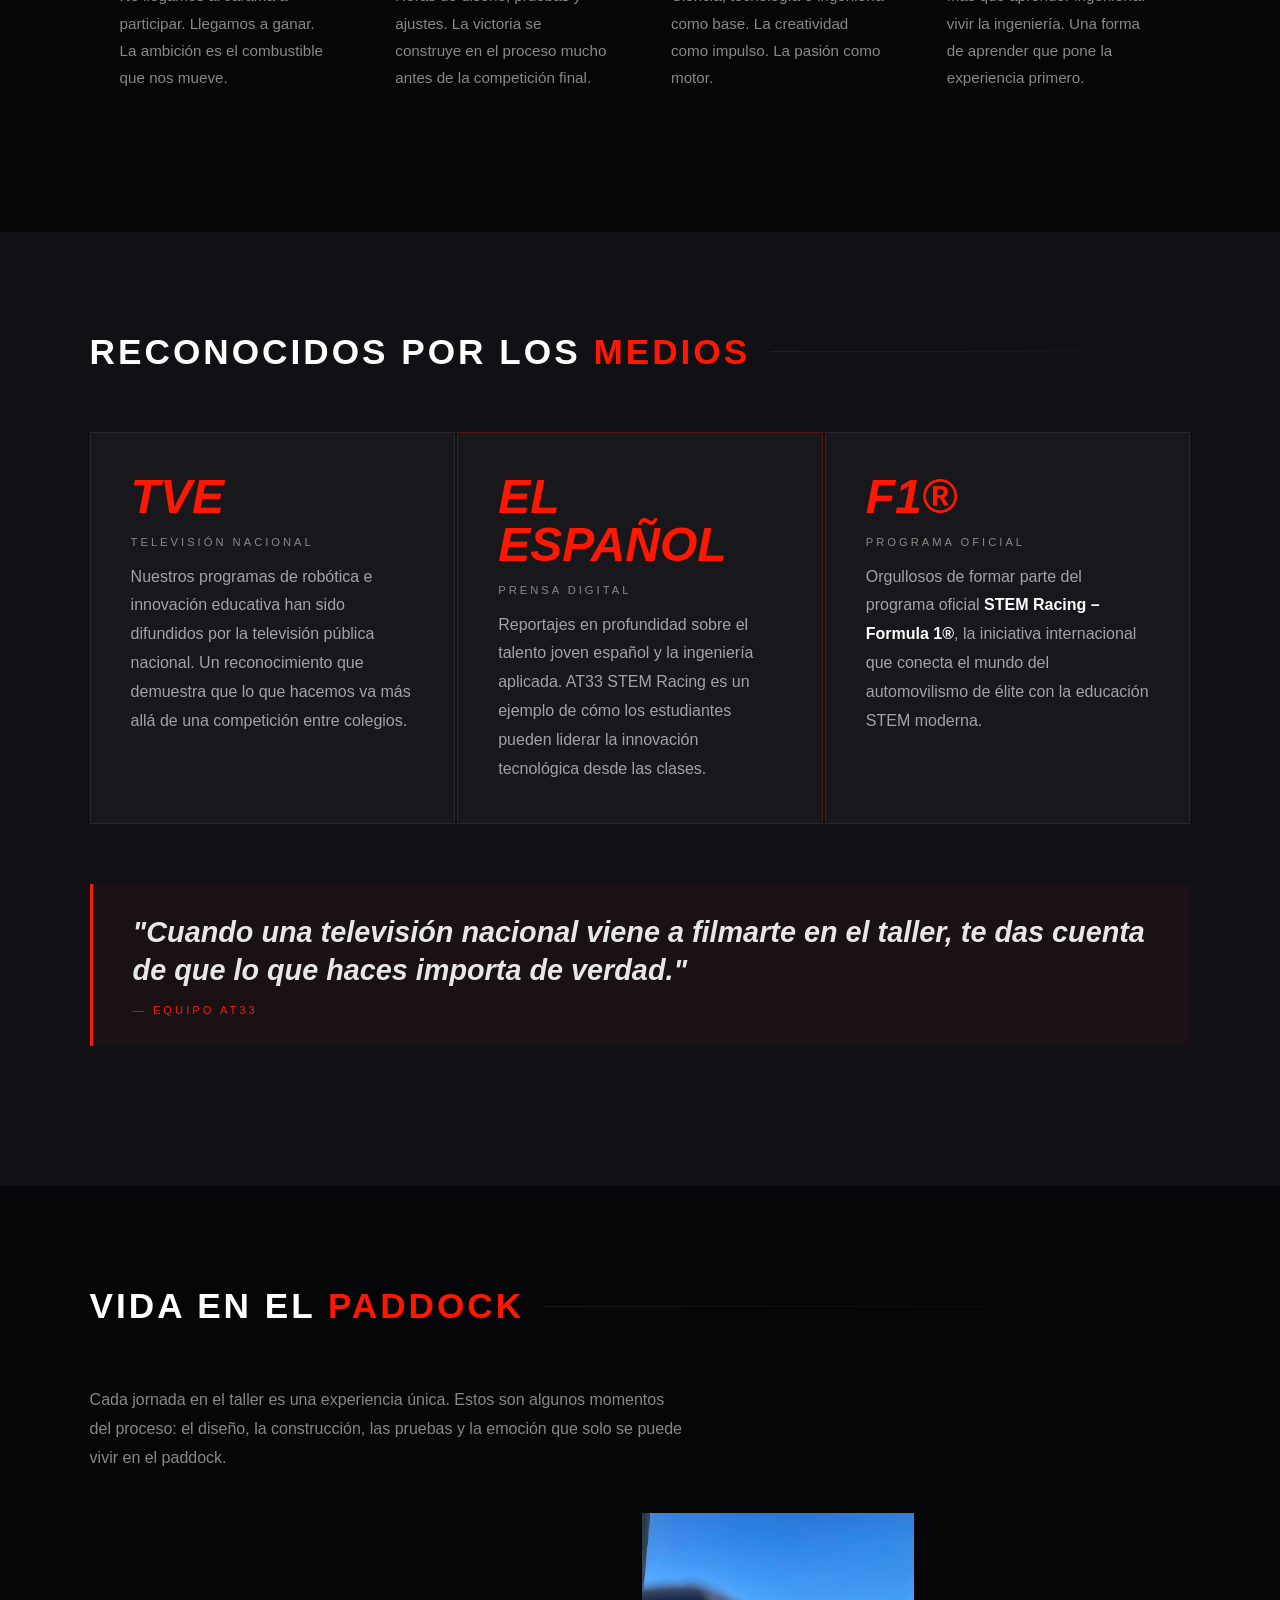
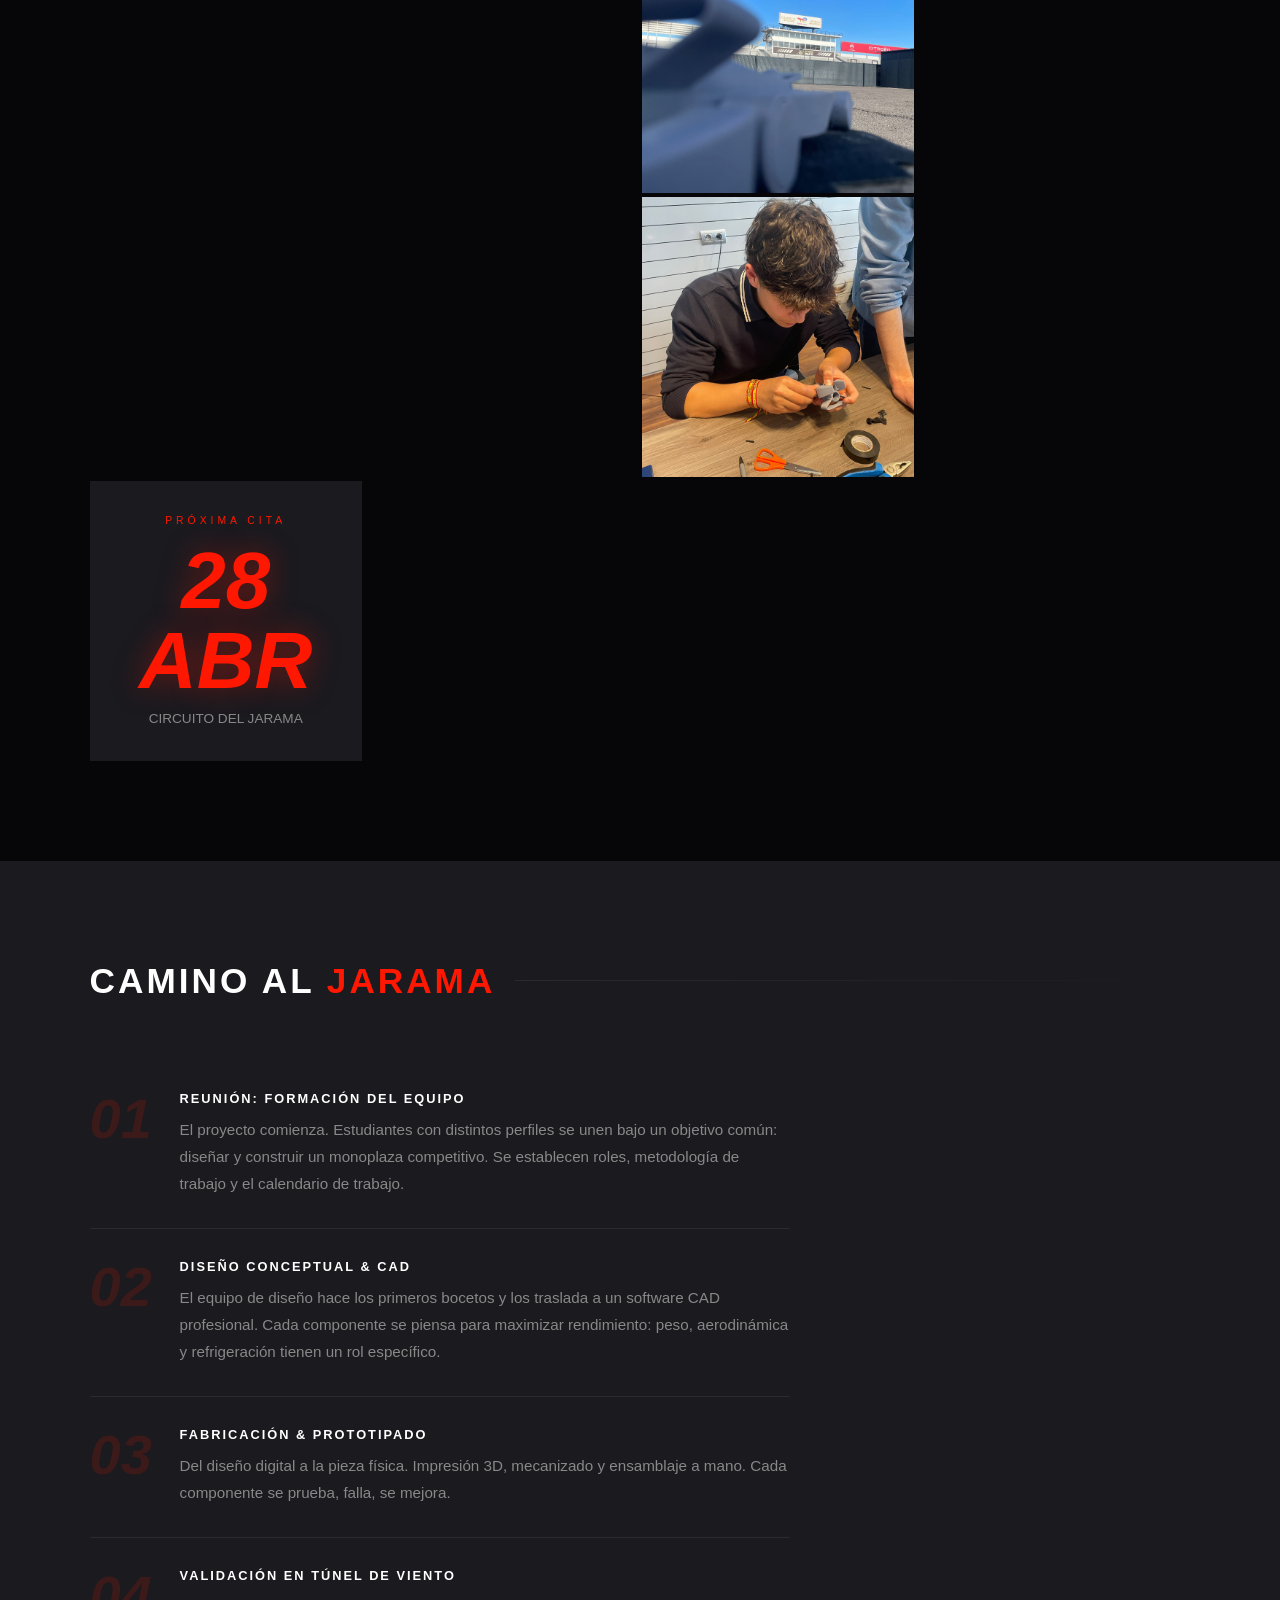
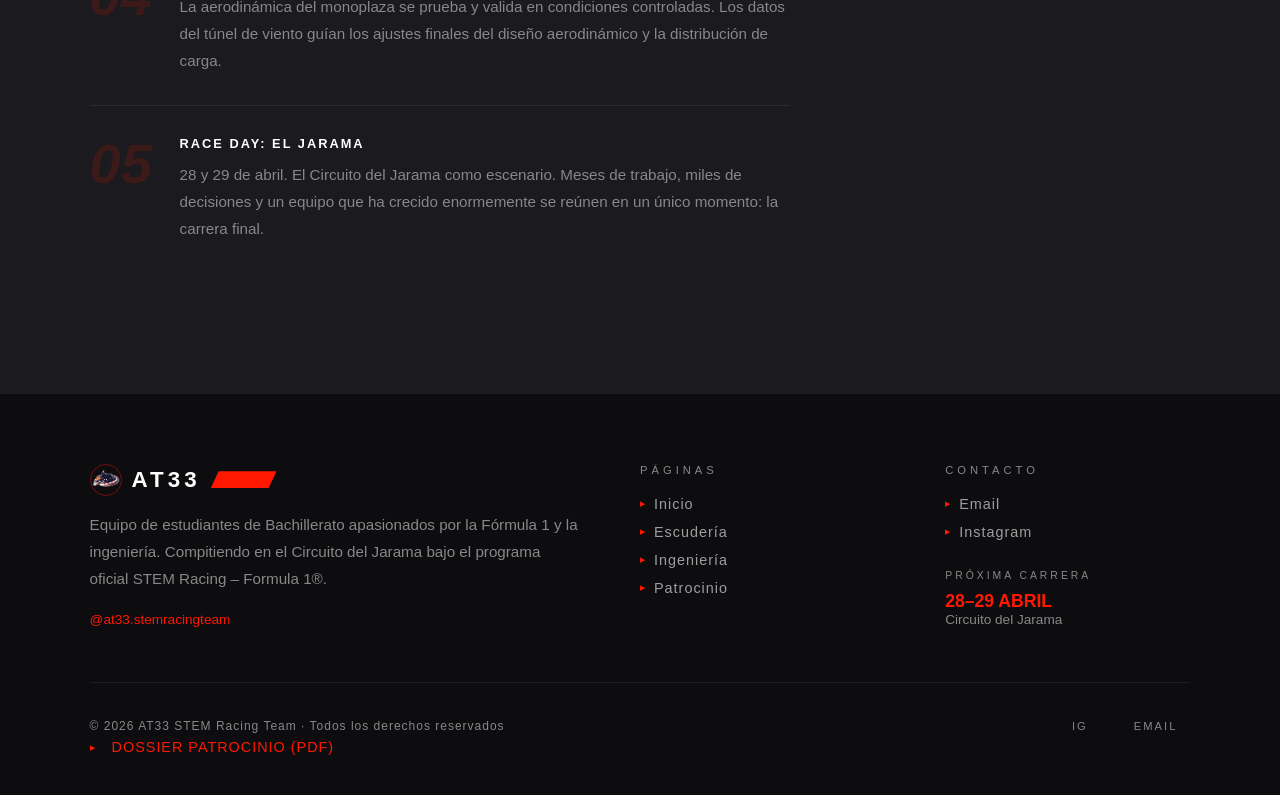
==== commit 818ef207: "Version Final. A falta de camiseta" ====
--- a/escuderia.html
+++ b/escuderia.html
@@ -553,8 +553,9 @@
             AT33<span class="logo-badge">RACING</span>
           </a>
           <p>
-            Equipo de estudiantes apasionados por la F1 y la ingeniería.
-            Compitiendo bajo el programa STEM Racing – Formula 1®.
+            Equipo de estudiantes de Bachillerato apasionados por la Fórmula 1 y
+            la ingeniería. Compitiendo en el Circuito del Jarama bajo el
+            programa oficial STEM Racing – Formula 1®.
           </p>
           <p
             style="color: var(--primary); margin-top: 15px; font-size: 0.85rem"
@@ -575,12 +576,37 @@
           <p class="footer-title">CONTACTO</p>
           <ul class="footer-links">
             <li>
-              <a href="mailto:at33stemracingteamoficial@gmail.com"
-                >Email del equipo</a
+              <a href="mailto:at33stemracingteamoficial@gmail.com">Email</a>
+            </li>
+            <li>
+              <a
+                href="https://www.instagram.com/at33.stemracingteam"
+                target="_blank"
+                >Instagram</a
               >
             </li>
-            <li><a href="#">Instagram</a></li>
           </ul>
+          <div style="margin-top: 30px">
+            <p
+              style="
+                font-size: 0.65rem;
+                letter-spacing: 3px;
+                color: var(--text-muted);
+                font-family: &quot;Orbitron&quot;, sans-serif;
+                margin-bottom: 10px;
+              "
+            >
+              PRÓXIMA CARRERA
+            </p>
+            <p
+              style="color: var(--primary); font-weight: 700; font-size: 1.1rem"
+            >
+              28–29 ABRIL
+            </p>
+            <p style="font-size: 0.85rem; color: var(--text-muted)">
+              Circuito del Jarama
+            </p>
+          </div>
         </div>
       </div>
       <div class="footer-bottom">
@@ -588,7 +614,12 @@
           © 2026 AT33 STEM Racing Team · Todos los derechos reservados
         </p>
         <div class="footer-social">
-          <a href="#" class="social-link">IG</a>
+          <a
+            href="https://www.instagram.com/at33.stemracingteam"
+            target="_blank"
+            class="social-link"
+            >IG</a
+          >
           <a
             href="mailto:at33stemracingteamoficial@gmail.com"
             class="social-link"
@@ -598,7 +629,7 @@
       </div>
       <div class="footer-links">
         <a
-          href="Panfleto (1).pdf"
+          href="pdf/Panfleto (1).pdf"
           target="_blank"
           style="
             color: var(--primary);
--- a/css/style.css
+++ b/css/style.css
@@ -145,6 +145,9 @@
 .logo span {
   color: var(--primary);
 }
+.logo:hover img {
+  transform: scale(1.2);
+}
 
 .nav-links {
   display: flex;
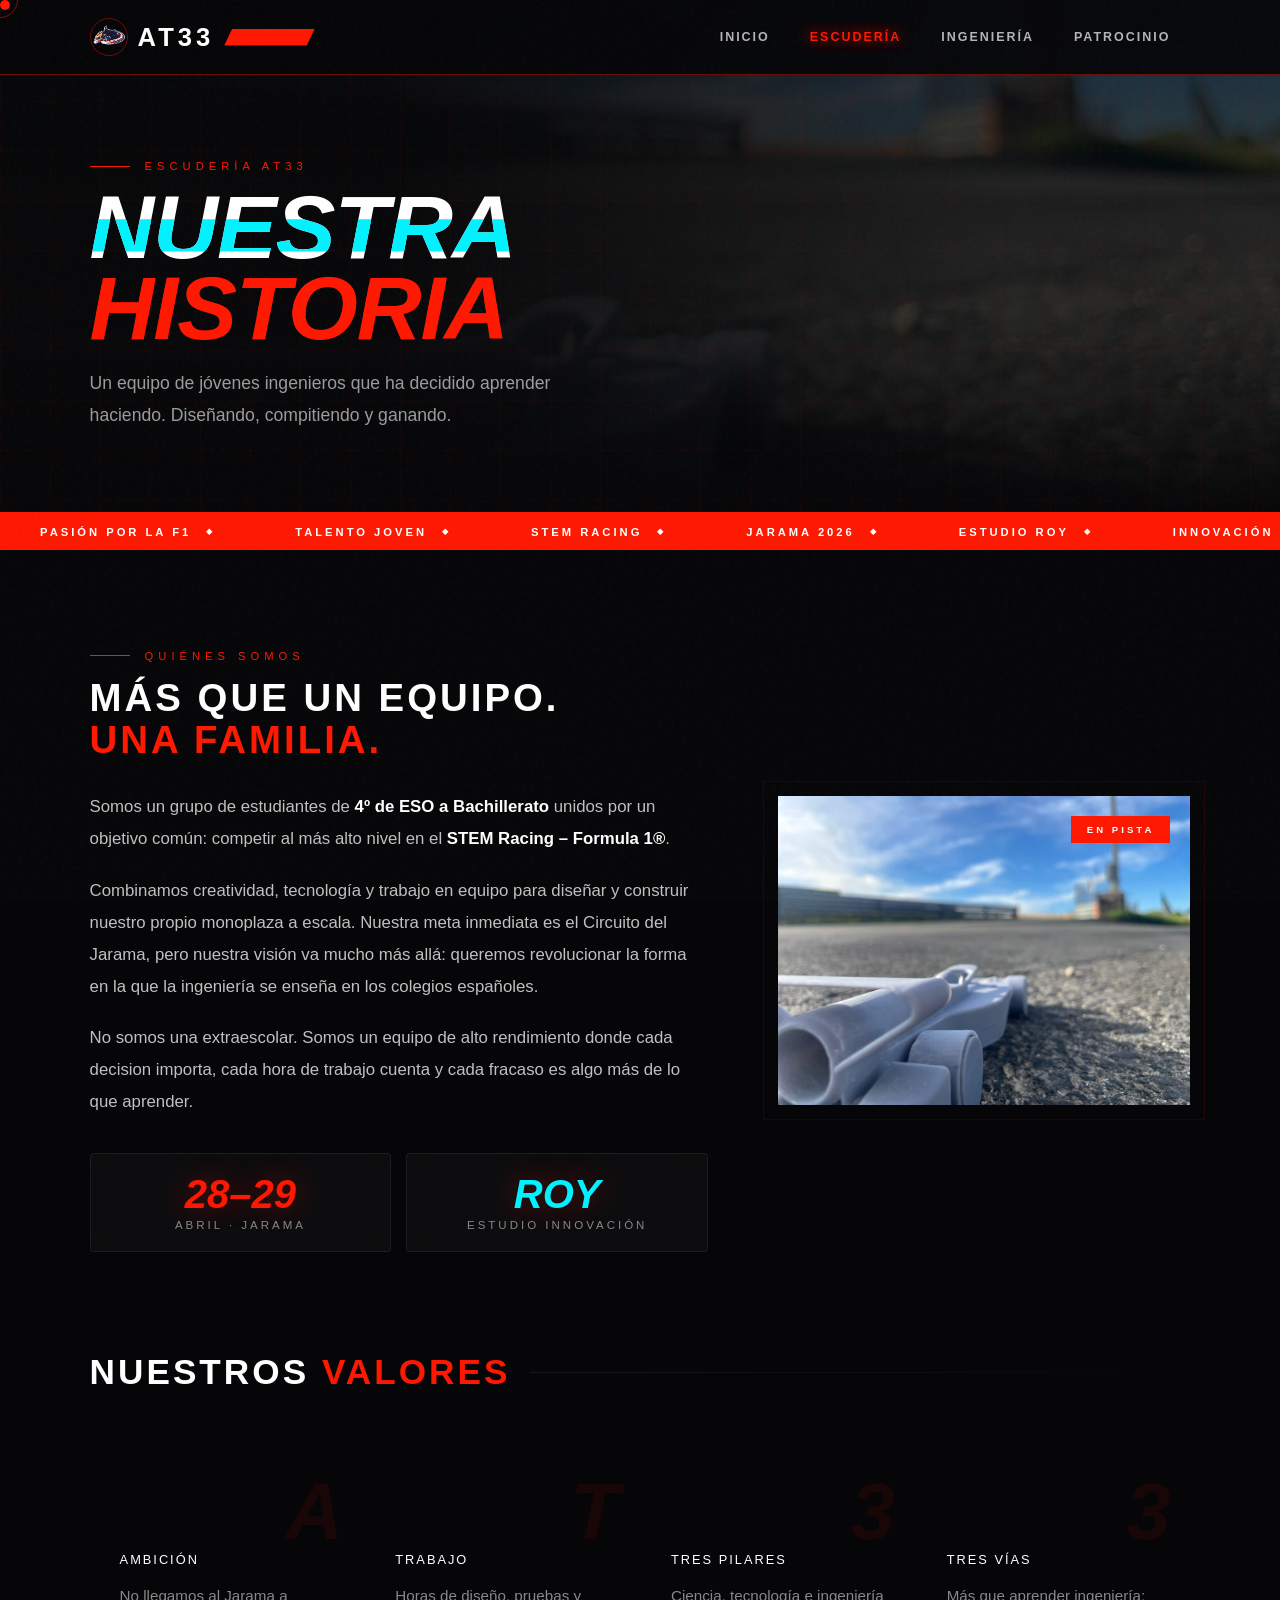
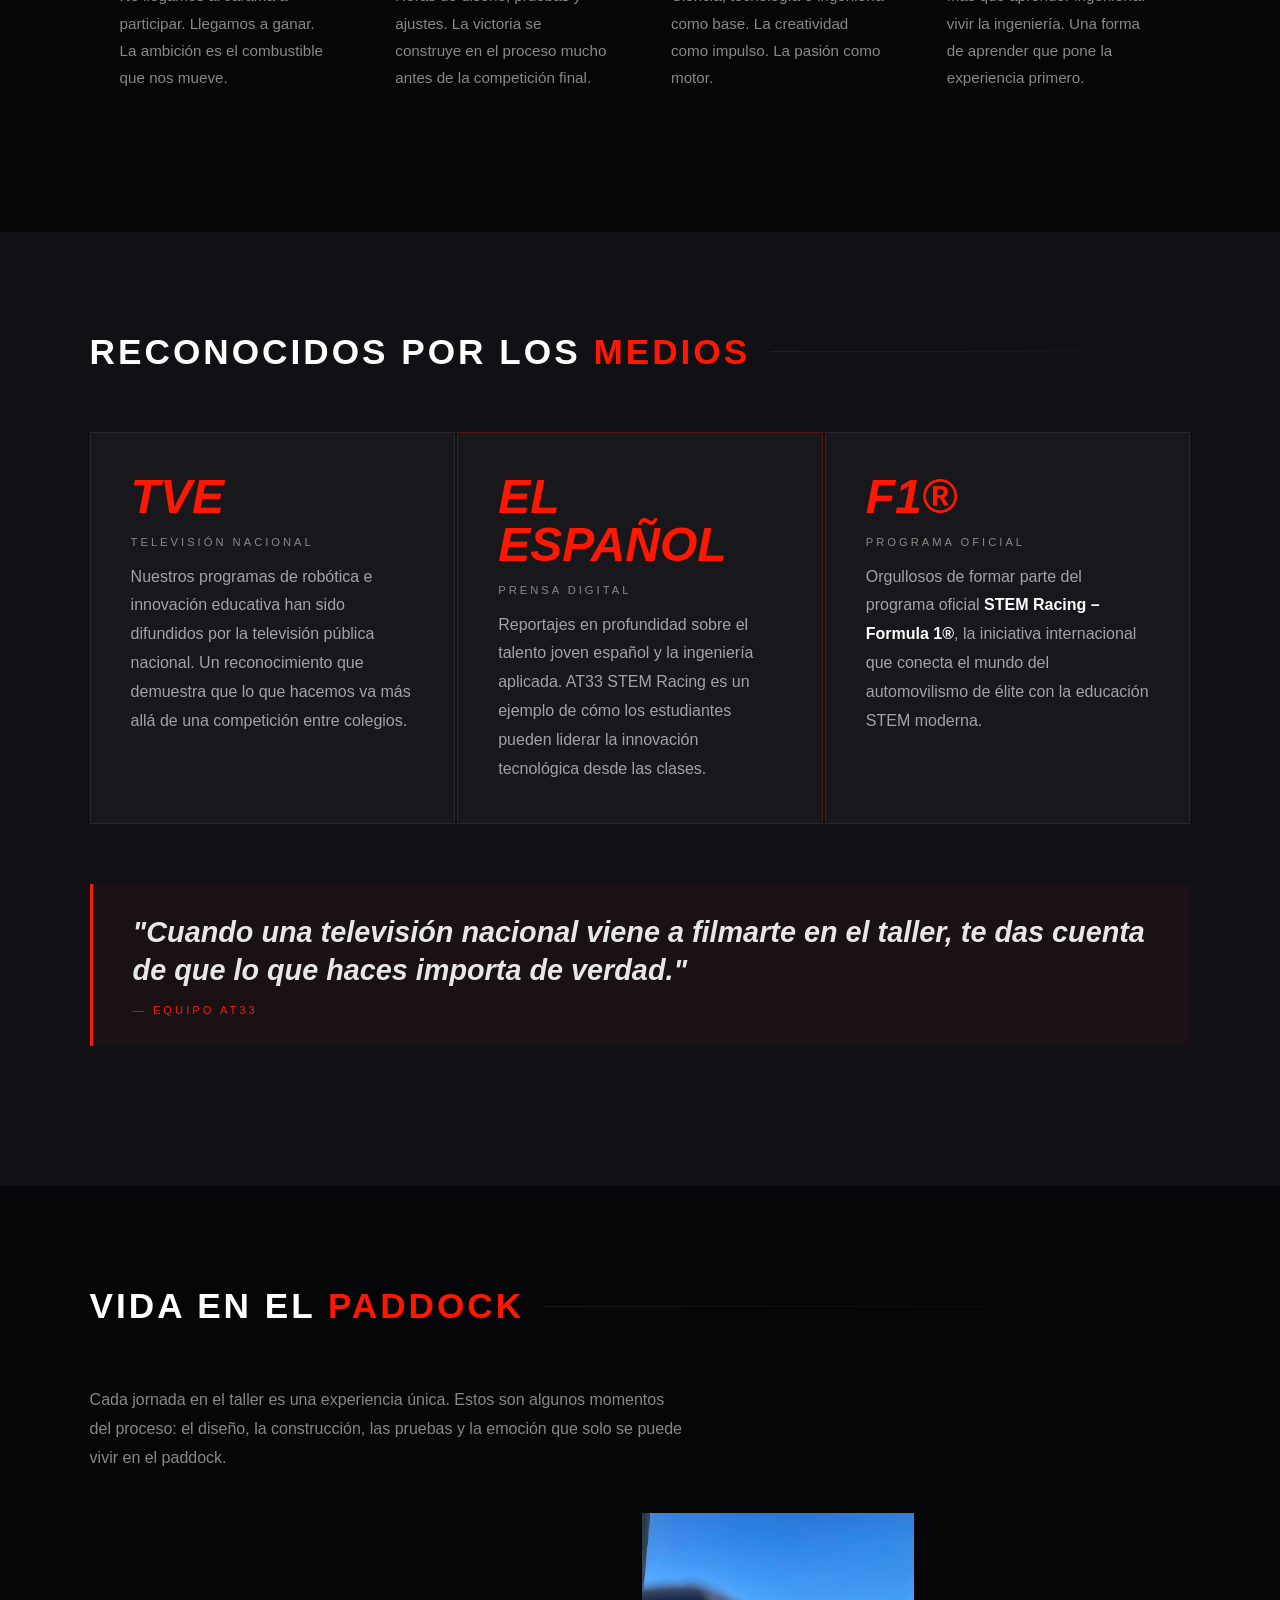
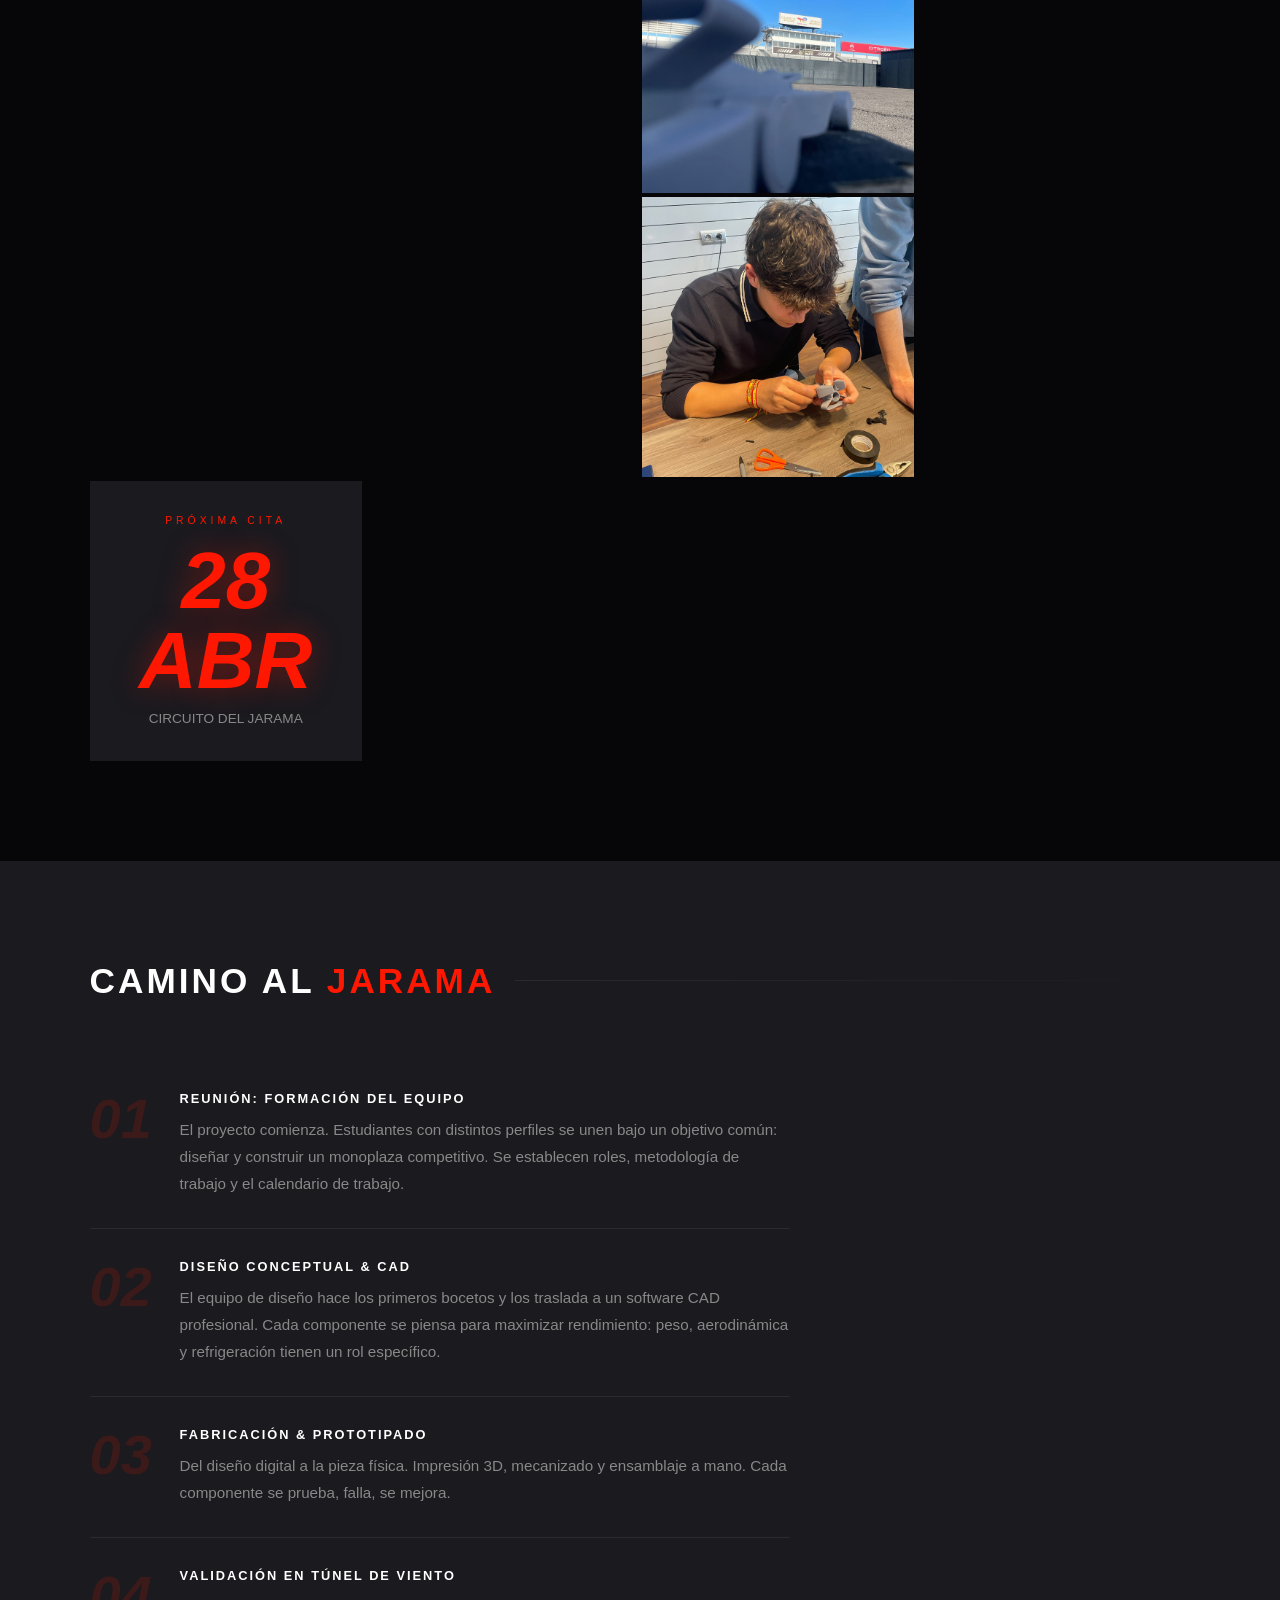
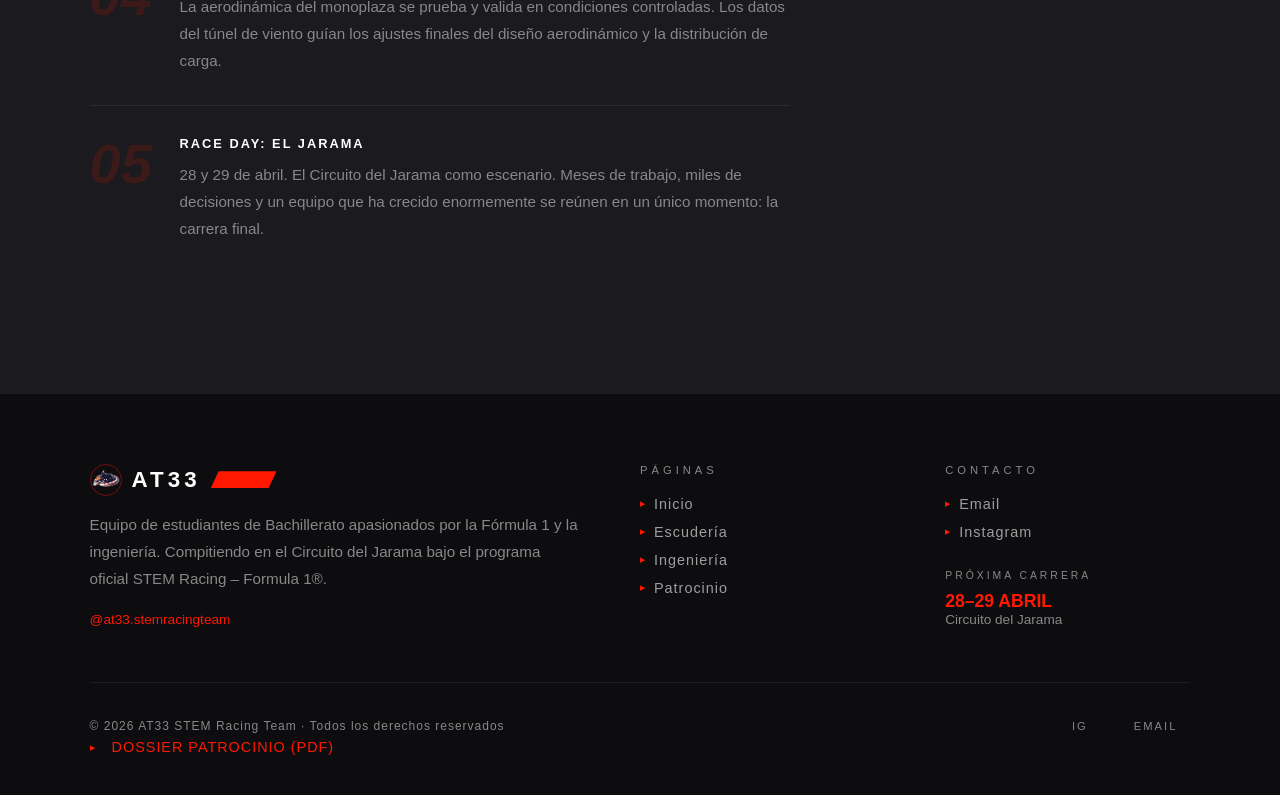
==== commit 23bcfe05: "Versiçon Final. Adaptado A Movil" ====
--- a/escuderia.html
+++ b/escuderia.html
@@ -12,8 +12,107 @@
     <link rel="icon" type="image/png" href="img/Logo.png" />
     <meta
       http-equiv="Content-Security-Policy"
-      content="default-src 'self'; script-src 'self' 'unsafe-inline'; style-src 'self' 'unsafe-inline' https://fonts.googleapis.com; font-src https://fonts.gstatic.com; img-src 'self' data:; video-src 'self';"
+      content="default-src 'self' https:; script-src 'self' 'unsafe-inline' https://ajax.googleapis.com; style-src 'self' 'unsafe-inline' https://fonts.googleapis.com; font-src https://fonts.gstatic.com; img-src 'self' data:; video-src 'self';"
     />
+
+    <style>
+      /* ── Inline-grid responsive overrides ── */
+      @media (max-width: 900px) {
+        /* Any direct-child grid with 2 explicit columns collapses to 1 */
+        section > div[style*="grid-template-columns: 1.2fr"],
+        section > div[style*="grid-template-columns: 1fr 1fr"],
+        section[style*="grid-template-columns: 1fr 1fr"],
+        div[style*="grid-template-columns: 1fr 1fr"] {
+          display: flex !important;
+          flex-direction: column !important;
+          gap: 40px !important;
+        }
+
+        div[style*="grid-template-columns: repeat(3, 1fr)"] {
+          display: grid !important;
+          grid-template-columns: 1fr !important;
+          gap: 2px !important;
+        }
+        div[style*="grid-template-columns: repeat(4, 1fr)"] {
+          display: grid !important;
+          grid-template-columns: 1fr 1fr !important;
+          gap: 2px !important;
+        }
+
+        /* Keep small 2x2 stat grids intact */
+        div[style*="grid-template-columns: repeat(2, 1fr)"] {
+          display: grid !important;
+          grid-template-columns: 1fr 1fr !important;
+        }
+
+        /* ingenieria highlights 2col with 3px gap stays grid */
+        div[style*="grid-template-columns: 1fr 1fr"][style*="gap: 3px"],
+        div[style*="grid-template-columns: 1fr 1fr"][style*="gap: 3"] {
+          display: grid !important;
+          grid-template-columns: 1fr !important;
+          gap: 3px !important;
+        }
+
+        /* 3-col with 3px gap: 2 cols on tablet */
+        div[style*="grid-template-columns: repeat(3, 1fr)"][style*="gap: 3px"] {
+          grid-template-columns: 1fr 1fr !important;
+        }
+
+        section[style*="padding: 100px 7%"] {
+          padding: 60px 5% !important;
+        }
+        section[style*="padding: 0 7% 100px"] {
+          padding: 0 5% 60px !important;
+        }
+        section[style*="padding: 0 7% 120px"] {
+          padding: 0 5% 70px !important;
+        }
+        section[style*="padding: 100px 7%; background"] {
+          padding: 60px 5% !important;
+        }
+        section[style*="padding: 120px 7%"] {
+          padding: 70px 5% !important;
+        }
+      }
+      @media (max-width: 600px) {
+        div[style*="grid-template-columns: repeat(4, 1fr)"] {
+          grid-template-columns: 1fr !important;
+        }
+        div[style*="grid-template-columns: repeat(3, 1fr)"][style*="gap: 3px"] {
+          grid-template-columns: 1fr !important;
+        }
+        div[style*="grid-template-columns: 1fr 1fr"][style*="gap: 3px"] {
+          grid-template-columns: 1fr !important;
+        }
+
+        section[style*="padding: 100px 7%"] {
+          padding: 55px 4% !important;
+        }
+        section[style*="padding: 0 7% 100px"] {
+          padding: 0 4% 55px !important;
+        }
+        section[style*="padding: 0 7% 120px"] {
+          padding: 0 4% 60px !important;
+        }
+        section[style*="padding: 100px 7%; background"] {
+          padding: 55px 4% !important;
+        }
+        section[style*="padding: 120px 7%"] {
+          padding: 65px 4% !important;
+        }
+
+        /* Hero logo */
+        .hero-content > div > img {
+          height: 70px !important;
+          width: 70px !important;
+        }
+
+        /* patrocinio tiers */
+        div[style*="padding: 40px 30px"][style*="text-align: center"] {
+          padding: 25px 15px !important;
+        }
+      }
+    </style>
   </head>
   <body>
     <div class="cursor" id="cursor"></div>
@@ -44,6 +143,11 @@
         <li><a href="ingenieria.html" data-text="INGENIERÍA">INGENIERÍA</a></li>
         <li><a href="patrocinio.html" data-text="PATROCINIO">PATROCINIO</a></li>
       </ul>
+
+      <div class="nav-overlay" id="navOverlay"></div>
+      <button class="nav-hamburger" id="navHamburger" aria-label="Menú">
+        <span></span><span></span><span></span>
+      </button>
     </nav>
 
     <!-- PAGE HEADER -->
--- a/css/style.css
+++ b/css/style.css
@@ -1452,48 +1452,395 @@
   background: rgba(255, 24, 1, 0.08) !important;
   border-color: var(--primary) !important;
 }
+
+/* ═══════════════════════════════════════
+   HAMBURGER NAV BUTTON
+═══════════════════════════════════════ */
+.nav-hamburger {
+  display: none;
+  flex-direction: column;
+  gap: 5px;
+  padding: 8px;
+  z-index: 1100;
+  background: none;
+  border: none;
+  cursor: pointer;
+}
+.nav-hamburger span {
+  display: block;
+  width: 24px;
+  height: 2px;
+  background: #fff;
+  transition: all 0.3s ease;
+}
+.nav-hamburger.open span:nth-child(1) {
+  transform: translateY(7px) rotate(45deg);
+}
+.nav-hamburger.open span:nth-child(2) {
+  opacity: 0;
+}
+.nav-hamburger.open span:nth-child(3) {
+  transform: translateY(-7px) rotate(-45deg);
+}
+
+/* Overlay when menu open */
+.nav-overlay {
+  display: none;
+  position: fixed;
+  inset: 0;
+  background: rgba(0, 0, 0, 0.6);
+  z-index: 998;
+}
+.nav-overlay.open {
+  display: block;
+}
+
+/* ═══════════════════════════════════════
+   TABLET — max-width: 900px
+═══════════════════════════════════════ */
 @media (max-width: 900px) {
+  /* Hide custom cursor on touch devices */
+  .cursor,
+  .cursor-ring {
+    display: none;
+  }
+  body {
+    cursor: auto;
+  }
+  .btn-racing,
+  .btn-outline,
+  .size-btn,
+  .color-swatch,
+  .donation-btn {
+    cursor: pointer;
+  }
+
+  /* Nav: show hamburger, hide links by default */
+  nav {
+    padding: 15px 5%;
+  }
+  nav.scrolled {
+    padding: 10px 5%;
+  }
+  .nav-hamburger {
+    display: flex;
+  }
+  .nav-links {
+    display: none;
+    flex-direction: column;
+    position: fixed;
+    top: 0;
+    right: 0;
+    width: 75vw;
+    max-width: 300px;
+    height: 100vh;
+    background: rgba(6, 6, 8, 0.98);
+    backdrop-filter: blur(30px);
+    -webkit-backdrop-filter: blur(30px);
+    border-left: 1px solid rgba(255, 24, 1, 0.3);
+    padding: 80px 30px 40px;
+    gap: 0;
+    z-index: 999;
+    overflow-y: auto;
+    transform: translateX(100%);
+    transition: transform 0.35s ease;
+  }
+  .nav-links.open {
+    display: flex;
+    transform: translateX(0);
+  }
+  .nav-links li {
+    width: 100%;
+  }
+  .nav-links a {
+    font-size: 1rem;
+    padding: 16px 0;
+    border-bottom: 1px solid rgba(255, 255, 255, 0.05);
+    overflow: visible;
+    color: rgba(255, 255, 255, 0.8);
+    letter-spacing: 3px;
+  }
+  .nav-links a::before {
+    display: none;
+  }
+  .nav-links a:hover,
+  .nav-links a.active {
+    color: var(--primary);
+    transform: none;
+    text-shadow: none;
+  }
+
+  /* Section paddings */
+  footer {
+    padding: 50px 5% 30px;
+  }
+
+  /* Features */
   .features-grid {
     grid-template-columns: 1fr;
   }
+
+  /* Numbers band */
   .numbers-band {
     grid-template-columns: repeat(2, 1fr);
-  }
+    padding: 50px 5%;
+  }
+
+  /* Footer */
   .footer-grid {
     grid-template-columns: 1fr;
     gap: 30px;
   }
+
+  /* Gallery */
   .gallery-grid {
     grid-template-columns: repeat(2, 1fr);
+    grid-auto-rows: 220px;
   }
   .gal-large {
     grid-column: span 2;
   }
-  nav {
-    padding: 15px 5%;
-  }
-  .nav-links li {
-    margin-left: 0;
-  }
-  .nav-links a {
-    padding: 8px 12px;
-    font-size: 0.7rem;
-  }
-}
-
-@media (max-width: 600px) {
-  .hero-title {
-    font-size: 3.5rem;
-  }
+
+  /* Countdown */
   .countdown-section {
     flex-direction: column;
     text-align: center;
-  }
+    padding: 40px 5%;
+    gap: 20px;
+  }
+  .countdown-section::before {
+    font-size: 8rem;
+    right: -20px;
+  }
+  .countdown-timer {
+    justify-content: center;
+  }
+  .timer-unit {
+    min-width: 60px;
+    padding: 12px 14px;
+  }
+  .timer-val {
+    font-size: 1.6rem;
+  }
+
+  /* Page header */
+  .page-header {
+    padding: 120px 5% 60px;
+    min-height: 380px;
+  }
+
+  /* Quote */
+  .quote-block {
+    padding: 25px 25px;
+  }
+  .quote-text {
+    font-size: 1.4rem;
+  }
+
+  /* Section divider */
+  .section-divider h2 {
+    white-space: normal;
+  }
+}
+
+/* ═══════════════════════════════════════
+   MOBILE — max-width: 600px
+═══════════════════════════════════════ */
+@media (max-width: 600px) {
+  nav {
+    padding: 14px 4%;
+  }
+
+  /* Hero */
+  .hero {
+    min-height: 100svh;
+    height: auto;
+  }
+  .hero-title {
+    font-size: clamp(2.6rem, 11vw, 3.8rem);
+    letter-spacing: -1px;
+  }
+  .hero-subtitle {
+    font-size: 0.82rem;
+    letter-spacing: 2px;
+    margin: 12px 0 22px;
+  }
+  .hero-eyebrow {
+    font-size: 0.58rem;
+    letter-spacing: 3px;
+    gap: 8px;
+  }
+  .hero-eyebrow::before,
+  .hero-eyebrow::after {
+    width: 20px;
+  }
+  .hero-cta {
+    flex-direction: column;
+    align-items: center;
+    gap: 12px;
+  }
+
+  /* Buttons */
+  .btn-racing {
+    padding: 14px 30px;
+    font-size: 0.68rem;
+    letter-spacing: 2px;
+    width: 100%;
+    max-width: 280px;
+    text-align: center;
+  }
+  .btn-outline {
+    padding: 12px 25px;
+    font-size: 0.63rem;
+    width: 100%;
+    max-width: 280px;
+    text-align: center;
+  }
+
+  /* Numbers band */
+  .numbers-band {
+    grid-template-columns: 1fr 1fr;
+    padding: 40px 4%;
+  }
+  .number-item {
+    padding: 28px 12px;
+  }
+  .stat-number {
+    font-size: 3rem;
+  }
+
+  /* Gallery */
   .gallery-grid {
     grid-template-columns: 1fr;
+    grid-auto-rows: 200px;
   }
   .gal-large {
     grid-column: span 1;
+    grid-row: span 1;
+  }
+
+  /* Features */
+  .feature-item {
+    padding: 35px 22px;
+  }
+
+  /* Page header */
+  .page-header {
+    padding: 100px 4% 50px;
+    min-height: 320px;
+  }
+  .page-header-title {
+    font-size: clamp(2.2rem, 9vw, 3.2rem);
+  }
+  .page-header-desc {
+    font-size: 0.95rem;
+  }
+
+  /* Countdown */
+  .countdown-timer {
+    gap: 3px;
+    flex-wrap: wrap;
+    justify-content: center;
+  }
+  .timer-unit {
+    min-width: 50px;
+    padding: 10px 10px;
+  }
+  .timer-val {
+    font-size: 1.2rem;
+  }
+  .timer-lbl {
+    font-size: 0.46rem;
+  }
+  .countdown-title {
+    font-size: 1.5rem;
+  }
+  .countdown-section {
+    padding: 35px 4%;
+  }
+
+  /* Media cards */
+  .media-card {
+    padding: 22px;
+  }
+  .media-name {
+    font-size: 2rem;
+  }
+
+  /* Quote */
+  .quote-block {
+    padding: 18px 18px;
+    margin: 20px 0;
+  }
+  .quote-text {
+    font-size: 1.15rem;
+  }
+
+  /* Process steps */
+  .process-step {
+    gap: 15px;
+    padding: 22px 0;
+  }
+  .step-num {
+    font-size: 2.4rem;
+    min-width: 42px;
+  }
+
+  /* Spec items */
+  .spec-item {
+    flex-direction: column;
+    align-items: flex-start;
+    gap: 4px;
+  }
+
+  /* Footer */
+  footer {
+    padding: 40px 4% 25px;
+  }
+  .footer-grid {
+    gap: 25px;
+  }
+  .footer-bottom {
+    flex-direction: column;
+    align-items: flex-start;
+  }
+
+  /* Logo */
+  .logo {
+    font-size: 1.2rem;
+    letter-spacing: 2px;
+    gap: 8px;
+  }
+  .logo-badge {
+    font-size: 0.48rem;
+    padding: 2px 6px;
+  }
+
+  /* Section divider */
+  .section-divider {
+    margin-bottom: 35px;
+  }
+  .divider-line {
+    display: none;
+  }
+}
+
+/* ═══════════════════════════════════════
+   VERY SMALL — max-width: 380px
+═══════════════════════════════════════ */
+@media (max-width: 380px) {
+  .hero-title {
+    font-size: 2.4rem;
+  }
+  .timer-unit {
+    min-width: 42px;
+    padding: 8px 7px;
+  }
+  .timer-val {
+    font-size: 1rem;
+  }
+  .stat-number {
+    font-size: 2.5rem;
   }
   .numbers-band {
     grid-template-columns: 1fr 1fr;
